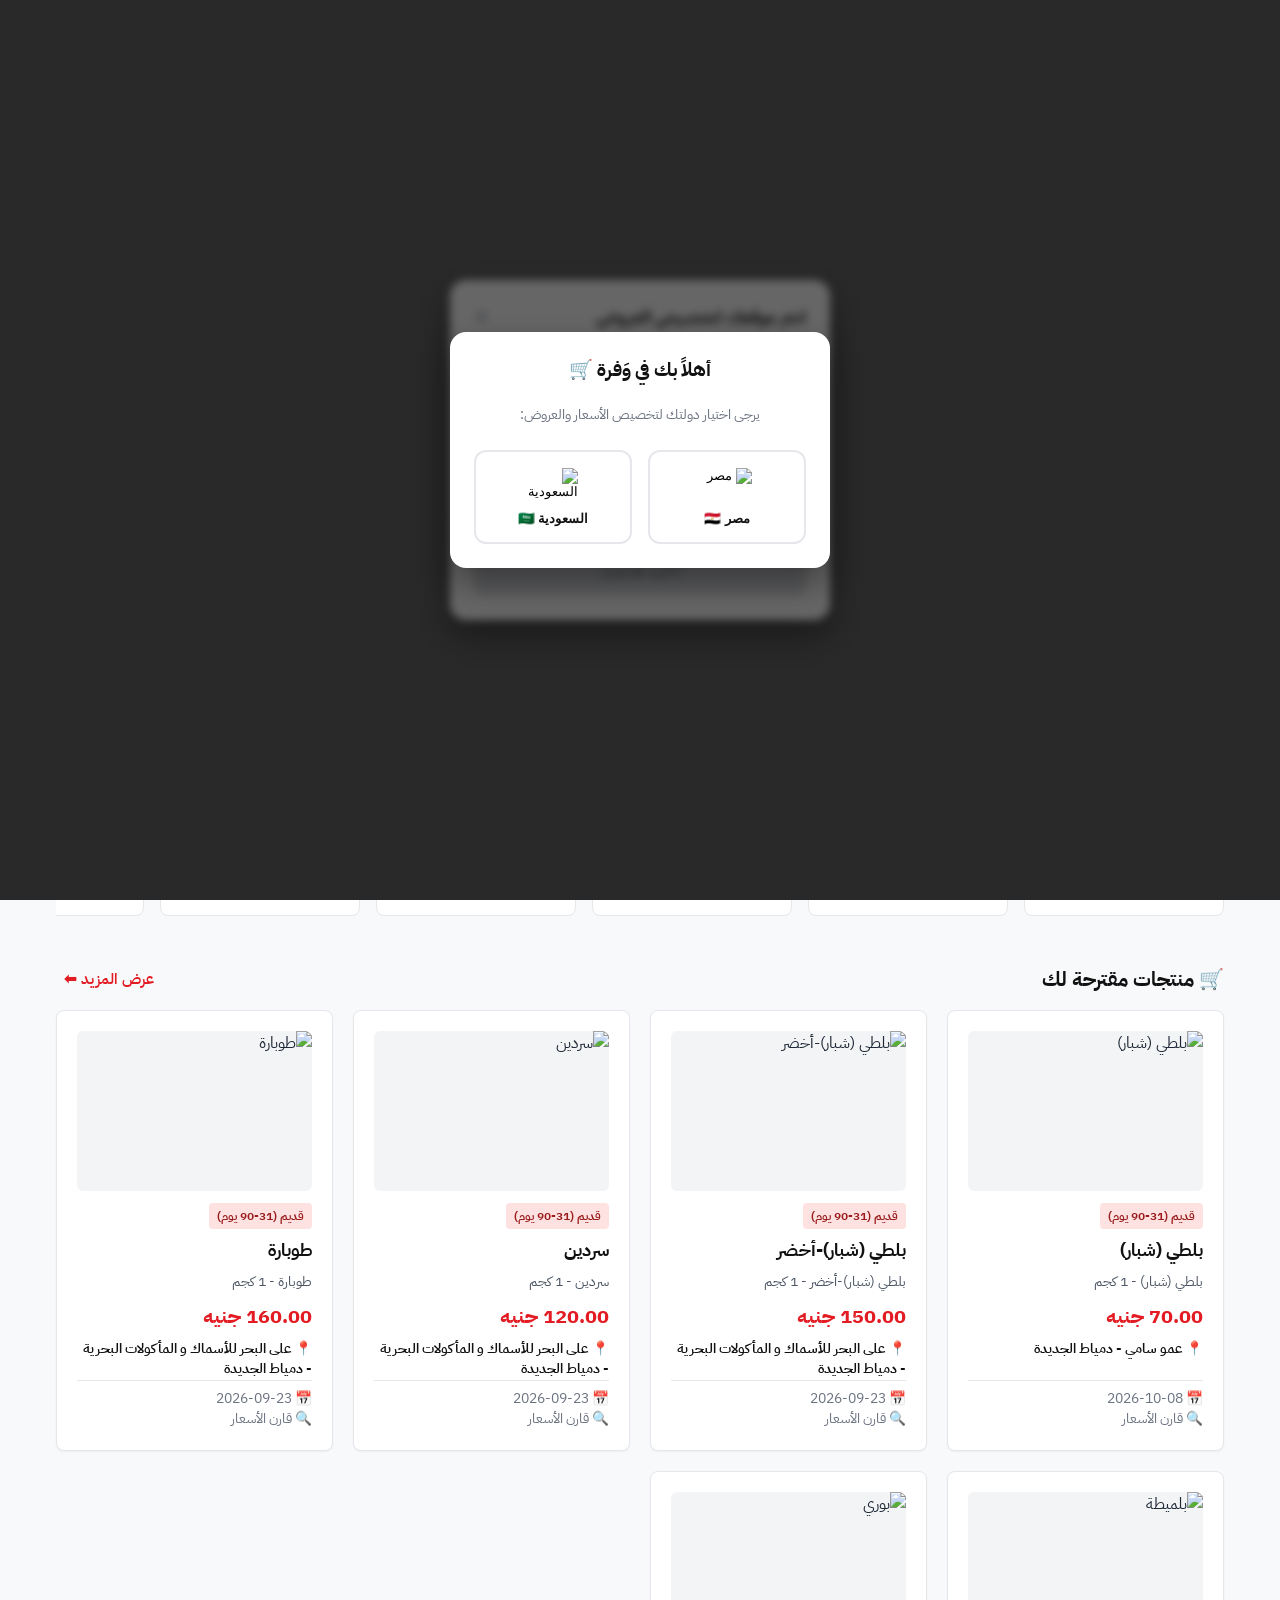
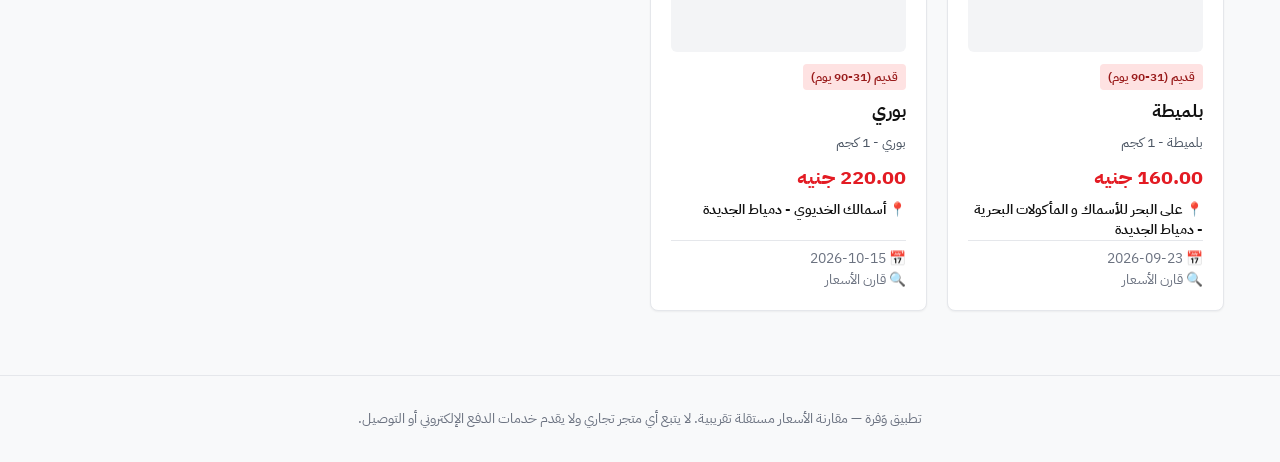
==== saudi.html @ 7a2e31ed "Add files via upload" ====
<!DOCTYPE html>
<html lang="ar" dir="rtl">
<head>
  <meta charset="UTF-8">
  <meta name="viewport" content="width=device-width, initial-scale=1.0">
  <title>وفرة (Wafra) — مقارنة أسعار السلع في مصر</title>
  <!-- أيقونة الموقع (Favicon) -->
  <link rel="icon" type="image/svg+xml" href="assets/images/logo.svg">
  <link rel="preconnect" href="https://fonts.googleapis.com">
  <link rel="preconnect" href="https://fonts.gstatic.com" crossorigin>
  <link href="https://fonts.googleapis.com/css2?family=IBM+Plex+Sans+Arabic:wght@400;600;700&display=swap" rel="stylesheet">
  <link rel="stylesheet" href="assets/css/style.css">
  <meta name="description" content="تطبيق مستقل لمقارنة أسعار المنتجات الاستهلاكية بين المتاجر والفروع في مصر.">
</head>
<body>

  <!-- شاشة التحميل الأولية (Splash / Loader) -->
  <div id="app-loader">
    <div class="loader-content">
      <img src="assets/images/logo.svg" alt="Wafra Logo" class="pulsing-logo">
      <div class="spinner"></div>
      <p class="loader-text">وفر مع وَفرة ... جاري تحميل أفضل العروض بمدينتك</p>
      <p class="loader-text"><b>الأسعار إسترشادية ... قد تختلف قليلا بسبب تحديثات السوق اللحظية</b></p>
    </div>
  </div>

  <!-- خلفية علوية بلون البراند تغطي منطقة شريط الحالة في أندرويد -->
  <div class="status-bar-bg"></div>
  
  <div class="navbarheader">
    <header>
      <!-- 1. أقصى اليمين: اللوجو -->
      <div class="logo-container">
        <img src="assets/images/logo.svg" alt="شعار وفرة Wafra" class="site-logo">
      </div>
      
      <!-- 2. الطرف الأيسر: زر الموقع وعلى يساره علم الدولة -->
      <div class="left-header-actions">
        <!-- زر الموقع -->
        <div class="header-location-trigger" id="open-location-modal" title="تغيير موقعك">
          <span class="pin-icon">📍</span>
          <span id="current-location-label">اختر موقعك</span>
          <span class="arrow-icon">▼</span>
        </div>

        <!-- قائمة اختيار الدولة على أقصى اليسار -->
        <div class="country-dropdown">
          <button class="country-btn" id="country-dropdown-btn" title="اختيار الدولة">
            <span class="flag-circle">
              <img src="https://flagcdn.com/w40/sa.png" alt="السعودية" class="flag-img">
              <!-- <span class="flag-arrow">▼</span> -->
            </span>
          </button>
          <div class="country-menu" id="country-dropdown-menu">
            <a href="#" onclick="switchCountry('eg', 'index.html')" class="country-item" title="مصر">
              <img src="https://flagcdn.com/w40/eg.png" alt="مصر" class="menu-flag-img">
            </a>
            <a href="#" onclick="switchCountry('sa', 'saudi.html')" class="country-item active" title="السعودية">
              <img src="https://flagcdn.com/w40/sa.png" alt="السعودية" class="menu-flag-img">
            </a>
          </div>
        </div>
      </div>
    </header>

    <!-- Navigation Bar -->
    <nav class="main-navbar">
      <button id="nav-home-btn" class="nav-tab active">🏠 الرئيسية</button>
      <button id="nav-stores-btn" class="nav-tab">🏬 جميع المتاجر</button>
      
      <!-- Categories Dropdown Menu -->
      <div class="nav-dropdown" id="nav-category-dropdown">
        <button id="nav-category-btn" class="nav-tab nav-dropdown-toggle">
          📁 الفئات <span class="arrow-down">▼</span>
        </button>
        <div id="category-dropdown-menu" class="dropdown-menu">
          <!-- Filled dynamically -->
        </div>
      </div>

      <button id="nav-offers-btn" class="nav-tab">🏷️ العروض والتخفيضات</button>
    </nav>
    <div id="search-section-wrapper" class="search-section" style="position: relative;">
      <input type="text" id="search-input" class="search-input" placeholder="ابحث عن اسم المنتج، العلامة التجارية، أو الفئة...">
      <button id="search-btn" class="btn-primary">بحث</button>
      <!-- قائمة اقتراحات البحث المنسدلة -->
      <div id="search-suggestions" class="search-suggestions-dropdown"></div>
    </div>
  </div>

  <main>
    <!-- Store Header Bar / Back View Header -->
    <div id="store-header-bar" class="store-header-bar" style="display: none;">
      <button id="back-to-home-btn" class="btn-secondary">⬅️ العودة للرئيسية</button>
      <h2 id="selected-store-title" style="margin: 0; font-size: 1.25rem; color: #111111;"></h2>
    </div>

    <!-- Product Comparison Header Bar -->
    <div id="product-comparison-header" class="store-header-bar" style="display: none;">
      <button id="back-from-comparison-btn" class="btn-secondary">⬅️ العودة</button>
      <h2 id="comparison-product-title" style="margin: 0; font-size: 1.25rem; color: #111111;">مقارنة أسعار المنتج</h2>
    </div>

    

    <!-- Dynamic Main Content Container -->
    <div id="dynamic-content-area">
      <!-- يتم حقن المحتوى هنا بناءً على التبويب النشط -->
    </div>
  </main>

  <footer>
    <p>تطبيق وَفرة — مقارنة الأسعار مستقلة تقريبية. لا يتبع أي متجر تجاري ولا يقدم خدمات الدفع الإلكتروني أو التوصيل.</p>
  </footer>

  <!-- نافذة اختيار العنوان (Popup Modal) -->
  <div id="location-modal" class="location-modal-overlay">
    <div class="location-modal-content">
      <div class="modal-header">
        <h3>اختر موقعك لتخصيص العروض</h3>
        <button id="close-location-modal" class="close-btn">&times;</button>
      </div>
      
      <div class="modal-body">
        <div class="form-group">
          <label for="modal-gov-select">المحافظة</label>
          <select id="modal-gov-select" class="modal-select">
            <option value="" disabled selected>اختر المحافظة...</option>
          </select>
        </div>

        <div class="form-group">
          <label for="modal-city-select">المدينة / المنطقة</label>
          <select id="modal-city-select" class="modal-select" disabled>
            <option value="" disabled selected>اختر المحافظة أولاً</option>
          </select>
        </div>
      </div>

      <div class="modal-footer">
        <button id="confirm-location-btn" class="confirm-btn" disabled>تأكيد الاختيار</button>
      </div>
    </div>
  </div>

  
  <!-- نافذة اختيار الدولة عند أول زيارة (Welcome Country Modal) -->
  <div id="welcome-country-modal" class="location-modal-overlay">
    <div class="location-modal-content" style="text-align: center;">
      <div class="modal-header" style="justify-content: center; border: none; padding-bottom: 0;">
        <h3 style="font-size: 1.2rem;">أهلاً بك في وَفرة 🛒</h3>
      </div>
      <p style="color: #6B7280; font-size: 0.9rem; margin-bottom: 1.5rem;">يرجى اختيار دولتك لتخصيص الأسعار والعروض:</p>
      
      <div style="display: flex; gap: 1rem; justify-content: center;">
        <!-- زر مصر -->
        <button onclick="selectCountry('eg')" style="flex: 1; padding: 1rem; border: 2px solid #E5E7EB; border-radius: 12px; background: #fff; cursor: pointer; transition: 0.2s;" onmouseover="this.style.borderColor='#E31B23'" onmouseout="this.style.borderColor='#E5E7EB'">
          <img src="https://flagcdn.com/w80/eg.png" alt="مصر" style="width: 50px; height: 35px; object-fit: cover; border-radius: 4px; margin-bottom: 0.5rem; display: block; margin-inline: auto;">
          <span style="font-weight: 700; color: #111;">مصر 🇪🇬</span>
        </button>

        <!-- زر السعودية -->
        <button onclick="selectCountry('sa')" style="flex: 1; padding: 1rem; border: 2px solid #E5E7EB; border-radius: 12px; background: #fff; cursor: pointer; transition: 0.2s;" onmouseover="this.style.borderColor='#E31B23'" onmouseout="this.style.borderColor='#E5E7EB'">
          <img src="https://flagcdn.com/w80/sa.png" alt="السعودية" style="width: 50px; height: 35px; object-fit: cover; border-radius: 4px; margin-bottom: 0.5rem; display: block; margin-inline: auto;">
          <span style="font-weight: 700; color: #111;">السعودية 🇸🇦</span>
        </button>
      </div>
    </div>
  </div>

  <script src="./assets/js/data-loader.js"></script>
  <script src="./assets/js/search.js"></script>
  <script src="./assets/js/comparison.js"></script>
  <script src="./assets/js/app.js"></script>
</body>
</html>
---- assets/css/style.css ----
:root {
  --wafra-red: #E31B23;
  --wafra-black: #111111;
  --wafra-white: #FFFFFF;
  --wafra-gray-bg: #F8F9FA;
  --wafra-border: #E5E7EB;
  --wafra-text: #1F2937;
  --wafra-muted: #6B7280;
  --wafra-success: #10B981;
  --wafra-warning: #F59E0B;
  --wafra-danger: #EF4444;
}

* {
  box-sizing: border-box;
  margin: 0;
  padding: 0;
}

body {
  padding-top: 28px;
  margin: 0;
  font-family: 'IBM Plex Sans Arabic', Tahoma, Arial, sans-serif;
  direction: rtl;
  text-align: right;
  background-color: var(--wafra-gray-bg);
  color: var(--wafra-text);
  line-height: 1.5;
}

.navbarheader{
  position: sticky;
  top: 28px;
  z-index: 100;
}

header {
  background-color: var(--wafra-white);
  color: var(--wafra-white);
  padding: 1rem 2rem;
  display: flex;
  justify-content: space-between;
  align-items: center;
  border-bottom: 4px solid var(--wafra-red);
  
}

.logo-container {
  display: flex;
  align-items: center;
}

.site-logo {
  height: 35px;
  width: auto;
  display: block;
}

/* زر الموقع المضغوط في الهيدر */
.header-location-trigger {
  display: flex;
  align-items: center;
  gap: 6px;
  background: var(--wafra-red);
  padding: 6px 14px;
  border-radius: 20px;
  color: white;
  cursor: pointer;
  font-size: 0.85rem;
  font-weight: 500;
  transition: background 0.2s, transform 0.1s;
}

.header-location-trigger:active {
  transform: scale(0.96);
}

.pin-icon {
  font-size: 1rem;
}

.arrow-icon {
  font-size: 0.65rem;
  opacity: 0.8;
}

/* نافذة اختيار العنوان (Popup Modal) */
.location-modal-overlay {
  position: fixed !important;
  top: 0 !important;
  left: 0 !important;
  right: 0 !important;
  bottom: 0 !important;
  width: 100vw !important;
  height: 100vh !important;
  background: rgba(0, 0, 0, 0.6) !important;
  display: none; 
  justify-content: center !important;
  align-items: center !important;
  z-index: 999999 !important;
  backdrop-filter: blur(4px);
  padding: 1rem;
}

.location-modal-overlay.show {
  display: flex !important;
}

.location-modal-content {
  background: #ffffff !important;
  width: 100% !important;
  max-width: 380px !important;
  border-radius: 16px !important;
  padding: 1.5rem !important;
  box-shadow: 0 15px 35px rgba(0, 0, 0, 0.4) !important;
  box-sizing: border-box !important;
  animation: modalScaleIn 0.3s cubic-bezier(0.16, 1, 0.3, 1);
}

@keyframes modalScaleIn {
  from { transform: scale(0.85); opacity: 0; }
  to { transform: scale(1); opacity: 1; }
}

.modal-header {
  display: flex;
  justify-content: space-between;
  align-items: center;
  margin-bottom: 1.2rem;
  border-bottom: 1px solid #F3F4F6;
  padding-bottom: 0.8rem;
}

.modal-header h3 {
  font-size: 1.05rem;
  color: var(--wafra-black);
  margin: 0;
  font-weight: 700;
}

.close-btn {
  background: none;
  border: none;
  font-size: 1.6rem;
  cursor: pointer;
  color: #9CA3AF;
  line-height: 1;
}

.form-group {
  margin-bottom: 1rem;
}

.form-group label {
  display: block;
  font-size: 0.85rem;
  color: #4B5563;
  margin-bottom: 6px;
  font-weight: 600;
}

.modal-select {
  width: 100%;
  padding: 10px 12px;
  border: 1.5px solid var(--wafra-border);
  border-radius: 10px;
  font-size: 0.95rem;
  background: #F9FAFB;
  color: var(--wafra-text);
  outline: none;
  transition: border-color 0.2s;
  font-family: inherit;
}

.modal-select:focus {
  border-color: var(--wafra-red);
  background: #fff;
}

.modal-footer {
  margin-top: 1.5rem;
}

.confirm-btn {
  width: 100%;
  background-color: var(--wafra-red);
  color: white;
  border: none;
  padding: 12px;
  border-radius: 10px;
  font-weight: 700;
  font-size: 1rem;
  cursor: pointer;
  transition: background-color 0.2s;
  font-family: inherit;
}

.confirm-btn:disabled {
  background-color: #E5E7EB;
  color: #9CA3AF;
  cursor: not-allowed;
}

.confirm-btn:not(:disabled):hover {
  background-color: #C5161D;
}

main {
  max-width: 1200px;
  margin: 2rem auto;
  padding: 0 1rem;
}

.search-section {
  background: var(--wafra-white);
  padding: 1.5rem;
  border-radius: 8px;
  box-shadow: 0 1px 3px rgba(0,0,0,0.1);
  margin-bottom: 2rem;
  display: flex;
  gap: 1rem;
  position: relative;
}

.search-input {
  flex: 1;
  padding: 0.75rem 1rem;
  border: 1px solid var(--wafra-border);
  border-radius: 6px;
  font-size: 1rem;
  font-family: inherit;
}

.btn-primary {
  background-color: var(--wafra-red);
  color: var(--wafra-white);
  border: none;
  padding: 0.75rem 1.5rem;
  border-radius: 6px;
  font-weight: 600;
  cursor: pointer;
  font-family: inherit;
}

.btn-primary:hover {
  background-color: #c5121a;
}

.card-grid {
  display: grid;
  grid-template-columns: repeat(auto-fill, minmax(280px, 1fr));
  gap: 1.5rem;
}

.card {
  background: var(--wafra-white);
  border: 1px solid var(--wafra-border);
  border-radius: 8px;
  padding: 1.25rem;
  box-shadow: 0 1px 2px rgba(0,0,0,0.05);
  display: flex;
  flex-direction: column;
  justify-content: space-between;
  overflow: hidden;
  position: relative;
}

.card-image-container {
  width: 100%;
  height: 160px;
  min-height: 160px;
  max-height: 160px;
  overflow: hidden;
  border-radius: 6px;
  margin-bottom: 0.75rem;
  background-color: #F3F4F6;
  display: flex;
  align-items: center;
  justify-content: center;
  flex-shrink: 0;
  position: relative;
}

.card-image-container img {
  width: 100%;
  height: 100%;
  object-fit: cover;
  display: block;
  transition: transform 0.3s ease;
}

.card-image-container img:hover {
  transform: scale(1.03);
}

.image-placeholder {
  color: #9CA3AF;
  font-size: 0.85rem;
}

.card h3 {
  font-size: 1.1rem;
  margin-bottom: 0.5rem;
  color: var(--wafra-black);
}

.badge {
  display: inline-block;
  padding: 0.25rem 0.5rem;
  border-radius: 4px;
  font-size: 0.75rem;
  font-weight: 600;
  margin-bottom: 0.5rem;
}

.badge-fresh { background-color: #D1FAE5; color: #065F46; }
.badge-aging { background-color: #FEF3C7; color: #92400E; }
.badge-stale { background-color: #FEE2E2; color: #991B1B; }
.badge-unusable { background-color: #E5E7EB; color: #374151; }

.price-tag {
  font-size: 1.25rem;
  font-weight: 700;
  color: var(--wafra-red);
  margin: 0.5rem 0;
}

.meta-info {
  font-size: 0.85rem;
  color: var(--wafra-muted);
  margin-top: auto;
  border-top: 1px solid var(--wafra-border);
  padding-top: 0.5rem;
}

footer {
  text-align: center;
  padding: 2rem;
  color: var(--wafra-muted);
  font-size: 0.9rem;
  border-top: 1px solid var(--wafra-border);
  margin-top: 4rem;
}

.main-navbar {
  background-color: #1A1A1A;
  display: flex;
  gap: 0.5rem;
  padding: 0 2rem;
  border-bottom: 1px solid var(--wafra-border);
}

.nav-tab {
  background: transparent;
  color: #D1D5DB;
  border: none;
  padding: 0.85rem 1.25rem;
  font-size: 0.95rem;
  font-weight: 600;
  cursor: pointer;
  font-family: inherit;
  border-bottom: 3px solid transparent;
  transition: all 0.2s ease;
}

.nav-tab:hover {
  color: var(--wafra-white);
}

.nav-tab.active {
  color: var(--wafra-white);
  border-bottom-color: var(--wafra-red);
}

.store-header-bar {
  display: flex;
  align-items: center;
  gap: 1rem;
  margin-bottom: 1.5rem;
  background: var(--wafra-white);
  padding: 1rem;
  border-radius: 8px;
  box-shadow: 0 1px 3px rgba(0,0,0,0.05);
}

.btn-secondary {
  background-color: #E5E7EB;
  color: #1F2937;
  border: none;
  padding: 0.5rem 1rem;
  border-radius: 6px;
  font-weight: 600;
  cursor: pointer;
  font-family: inherit;
}

.btn-secondary:hover {
  background-color: #D1D5DB;
}

.store-card {
  background: var(--wafra-white);
  border: 1px solid var(--wafra-border);
  border-radius: 8px;
  padding: 1.5rem;
  text-align: center;
  cursor: pointer;
  transition: transform 0.2s, box-shadow 0.2s;
}

.store-card:hover {
  transform: translateY(-3px);
  box-shadow: 0 4px 12px rgba(0,0,0,0.08);
  border-color: var(--wafra-red);
}

.store-card h3 {
  font-size: 1.2rem;
  color: var(--wafra-black);
  margin-bottom: 0.5rem;
}

.store-card p {
  font-size: 0.85rem;
  color: var(--wafra-muted);
}

.offer-badge {
  background-color: var(--wafra-red);
  color: var(--wafra-white);
  padding: 0.2rem 0.5rem;
  border-radius: 4px;
  font-size: 0.8rem;
  font-weight: bold;
}

.nav-dropdown {
  position: relative;
  display: inline-block;
}

.nav-dropdown-toggle {
  display: flex;
  align-items: center;
  gap: 0.4rem;
}

.arrow-down {
  font-size: 0.75rem;
  transition: transform 0.2s ease;
}

.dropdown-menu {
  display: none;
  position: absolute;
  top: 100%;
  right: 0;
  background-color: var(--wafra-white);
  min-width: 200px;
  box-shadow: 0 4px 12px rgba(0,0,0,0.15);
  border-radius: 6px;
  border: 1px solid var(--wafra-border);
  z-index: 1000;
  overflow: hidden;
}

.dropdown-menu.show {
  display: block;
}

.dropdown-item {
  padding: 0.75rem 1rem;
  color: var(--wafra-text);
  text-decoration: none;
  display: block;
  font-size: 0.9rem;
  cursor: pointer;
  border-bottom: 1px solid #F3F4F6;
  transition: background 0.15s ease;
}

.dropdown-item:last-child {
  border-bottom: none;
}

.dropdown-item:hover {
  background-color: #F9FAFB;
  color: var(--wafra-red);
}

.store-image-container {
  width: 100%;
  aspect-ratio: 3 / 4;
  overflow: hidden;
  border-radius: 6px;
  margin-bottom: 0.75rem;
  background-color: #F3F4F6;
  display: flex;
  align-items: center;
  justify-content: center;
}

.store-image-container img {
  width: 100%;
  height: 100%;
  object-fit: cover;
  display: block;
  transition: transform 0.3s ease;
}

.store-image-container img:hover {
  transform: scale(1.03);
}

@media (max-width: 768px) {
  header {
    padding: 0.75rem 1rem;
  }

  .main-navbar {
    padding: 0 0.5rem;
    overflow-x: auto;
    white-space: nowrap;
    -webkit-overflow-scrolling: touch;
    justify-content: flex-start;
    gap: 0.25rem;
  }

  .main-navbar::-webkit-scrollbar {
    display: none;
  }

  .nav-tab {
    padding: 0.65rem 0.85rem;
    font-size: 0.85rem;
    flex-shrink: 0;
  }

  main {
    margin: 1rem 0.5rem;
    padding: 0;
  }

  .search-section {
    flex-direction: row; /* إبقاء العناصر في نفس السطر أفقياً */
    padding: 0.75rem;
    gap: 0.5rem;
    align-items: center;
  }

  .search-input {
    flex: 1; /* خانة البحث تأخذ المساحة المتاحة بالكامل */
    width: auto;
    padding: 0.6rem 0.75rem;
    font-size: 0.9rem;
  }

  .search-section .btn-primary {
    width: auto;
    flex-shrink: 0; /* منع انكماش الزر */
    padding: 0.6rem 1rem;
    font-size: 0.9rem;
    white-space: nowrap; /* منع التفاف كلمة "بحث" لسطر جديد */
  }

  .card-grid {
    grid-template-columns: 1fr;
    gap: 1rem;
    padding: 0 0.25rem;
  }

  .card, .store-card {
    padding: 1rem;
  }

  .store-header-bar {
    flex-direction: column;
    align-items: stretch;
    gap: 0.5rem;
    padding: 0.75rem;
  }

  .store-header-bar h2 {
    font-size: 1.1rem;
    text-align: center;
  }
}

.comparison-container {
  display: flex;
  flex-direction: column;
  gap: 1rem;
  width: 100%;
}

.price-comparison-row {
  background: var(--wafra-white);
  border: 1px solid var(--wafra-border);
  border-radius: 8px;
  padding: 1.25rem;
  display: flex;
  justify-content: space-between;
  align-items: center;
  box-shadow: 0 1px 2px rgba(0,0,0,0.05);
  transition: border-color 0.2s;
}

.price-comparison-row:hover {
  border-color: var(--wafra-red);
}

.store-info-side h4 {
  font-size: 1.1rem;
  color: var(--wafra-black);
  margin-bottom: 0.25rem;
}

.store-info-side p {
  font-size: 0.85rem;
  color: var(--wafra-muted);
}

.price-info-side {
  text-align: left;
}

.price-info-side .price-tag {
  font-size: 1.35rem;
  font-weight: 700;
  color: var(--wafra-red);
  margin-bottom: 0.25rem;
}

.stores-slider-wrapper {
  position: relative;
  margin-bottom: 2.5rem;
}

.section-header-row {
  display: flex;
  justify-content: space-between;
  align-items: center;
  margin-bottom: 1rem;
}

.section-title {
  font-size: 1.25rem;
  color: var(--wafra-black);
  font-weight: 700;
}

.btn-text-link {
  background: none;
  border: none;
  color: var(--wafra-red);
  font-weight: 600;
  cursor: pointer;
  font-family: inherit;
  font-size: 0.95rem;
  padding: 0.25rem 0.5rem;
}

.btn-text-link:hover {
  text-decoration: underline;
}

.stores-slider {
  display: flex;
  gap: 1rem;
  overflow-x: auto;
  scroll-behavior: smooth;
  padding-bottom: 0.5rem;
  -webkit-overflow-scrolling: touch;
}

.stores-slider::-webkit-scrollbar {
  height: 6px;
}

.stores-slider::-webkit-scrollbar-thumb {
  background-color: #D1D5DB;
  border-radius: 3px;
}

.store-slider-card {
  min-width: 200px;
  max-width: 200px;
  flex: 0 0 auto;
  background: var(--wafra-white);
  border: 1px solid var(--wafra-border);
  border-radius: 8px;
  padding: 1rem;
  text-align: center;
  cursor: pointer;
  transition: transform 0.2s, box-shadow 0.2s;
  display: flex;
  flex-direction: column;
  justify-content: space-between;
}

.store-slider-card:hover {
  transform: translateY(-3px);
  box-shadow: 0 4px 12px rgba(0,0,0,0.08);
  border-color: var(--wafra-red);
}

.store-slider-card h3 {
  font-size: 1rem;
  color: var(--wafra-black);
  margin: 0.5rem 0;
}

.store-slider-card p {
  font-size: 0.8rem;
  color: var(--wafra-muted);
}

.search-suggestions-dropdown {
  display: none;
  position: absolute;
  top: 100%;
  right: 0;
  left: 0;
  background: var(--wafra-white);
  border: 1px solid var(--wafra-border);
  border-radius: 0 0 6px 6px;
  box-shadow: 0 4px 12px rgba(0,0,0,0.12);
  z-index: 1000;
  max-height: 250px;
  overflow-y: auto;
}

.search-suggestions-dropdown.show {
  display: block;
}

.search-suggestion-item {
  padding: 0.75rem 1rem;
  font-size: 0.9rem;
  cursor: pointer;
  border-bottom: 1px solid #F3F4F6;
  display: flex;
  justify-content: space-between;
  align-items: center;
}

.search-suggestion-item:last-child {
  border-bottom: none;
}

.search-suggestion-item:hover {
  background-color: #F9FAFB;
  color: var(--wafra-red);
}

.offers-slider-wrapper {
  margin-bottom: 2rem;
}

.offers-slider {
  display: flex;
  gap: 1rem;
  overflow-x: auto;
  scroll-behavior: smooth;
  padding-bottom: 0.5rem;
  -webkit-overflow-scrolling: touch;
}

.offers-slider::-webkit-scrollbar {
  height: 6px;
}

.offers-slider::-webkit-scrollbar-thumb {
  background-color: #D1D5DB;
  border-radius: 3px;
}

.offer-slider-card {
  min-width: 240px;
  max-width: 240px;
  flex: 0 0 auto;
  background: var(--wafra-white);
  border: 1px solid var(--wafra-red);
  border-radius: 8px;
  padding: 1rem;
  cursor: pointer;
  display: flex;
  flex-direction: column;
  justify-content: space-between;
  box-shadow: 0 2px 6px rgba(227, 27, 35, 0.08);
  transition: transform 0.2s;
}

.offer-slider-card:hover {
  transform: translateY(-2px);
}

.sponsored-slider-wrapper {
  margin-bottom: 2rem;
}

.sponsored-slider-card {
  min-width: 240px;
  max-width: 240px;
  flex: 0 0 auto;
  background: var(--wafra-white);
  border: 1px solid #F59E0B;
  border-radius: 8px;
  padding: 1rem;
  cursor: pointer;
  display: flex;
  flex-direction: column;
  justify-content: space-between;
  box-shadow: 0 2px 6px rgba(245, 158, 11, 0.08);
  transition: transform 0.2s;
}

.sponsored-slider-card:hover {
  transform: translateY(-2px);
}

.sponsored-badge {
  background-color: #F59E0B;
  color: white;
  font-size: 0.7rem;
  padding: 0.15rem 0.5rem;
  border-radius: 4px;
  font-weight: 600;
  display: inline-block;
}

.hero-ads-wrapper {
  position: relative;
  width: 100%;
  border-radius: 12px;
  overflow: hidden;
  box-shadow: 0 4px 12px rgba(0, 0, 0, 0.08);
  background: #fff;
  margin-bottom: 1.5rem;
  border: 1px solid #E5E7EB;
}

.hero-ad-card {
  display: none;
  width: 100%;
  animation: fadeIn 0.6s ease-in-out;
}

.hero-ad-card.active {
  display: block;
}

@keyframes fadeIn {
  from { opacity: 0.3; }
  to { opacity: 1; }
}

.hero-ad-image {
  width: 100%;
  height: 150px;
  object-fit: cover;
  display: block;
}

.hero-ad-content {
  padding: 1rem;
  display: flex;
  justify-content: space-between;
  align-items: center;
  background: #fff;
}

.hero-ad-title {
  font-size: 0.95rem;
  font-weight: 600;
  color: #111;
  margin: 0;
}

.hero-ad-cta {
  background-color: var(--wafra-red);
  color: white;
  padding: 0.5rem 1rem;
  border-radius: 6px;
  text-decoration: none;
  font-size: 0.85rem;
  font-weight: 600;
  border: none;
  cursor: pointer;
  transition: background-color 0.2s;
  white-space: nowrap;
}

.hero-ad-cta:hover {
  background-color: #C5161D;
}

.hero-slider-btn {
  position: absolute;
  top: 35%;
  transform: translateY(-50%);
  background-color: rgba(0, 0, 0, 0.5);
  color: white;
  border: none;
  width: 36px;
  height: 36px;
  border-radius: 50%;
  cursor: pointer;
  display: flex;
  align-items: center;
  justify-content: center;
  font-size: 1.1rem;
  z-index: 10;
  transition: background-color 0.2s, transform 0.2s;
}

.hero-slider-btn:hover {
  background-color: rgba(0, 0, 0, 0.8);
  transform: translateY(-50%) scale(1.05);
}

.hero-prev-btn {
  right: 12px;
}

.hero-next-btn {
  left: 12px;
}

@media (max-width: 768px) {
  .dropdown-menu.show {
    position: fixed !important;
    top: 110px !important;
    right: 1rem !important;
    left: 1rem !important;
    width: auto !important;
    display: block !important;
    z-index: 10000 !important;
  }
}

/* سطر الفئة الأفقي للمتاجر */
.category-row-container {
  display: flex;
  gap: 1rem;
  overflow-x: auto;
  padding-bottom: 0.75rem;
  scroll-behavior: smooth;
  -webkit-overflow-scrolling: touch;
}

.category-row-container::-webkit-scrollbar {
  height: 6px;
}

.category-row-container::-webkit-scrollbar-thumb {
  background: #CBD5E1;
  border-radius: 3px;
}

/* بطاقة المتجر داخل السطر الأفقي */
.category-row-card {
  flex: 0 0 200px; /* عرض ثابت للبطاقة لترتيبها في سطر واحد */
  background: #fff;
  border: 1px solid #E5E7EB;
  border-radius: 12px;
  padding: 0.75rem;
  display: flex;
  flex-direction: column;
  cursor: pointer;
  transition: transform 0.2s, box-shadow 0.2s;
}

.category-row-card:hover {
  transform: translateY(-3px);
  box-shadow: 0 4px 12px rgba(0,0,0,0.08);
}

@media (min-width: 768px) {
  .category-row-card {
    flex: 0 0 220px;
  }
}


/* ==========================================
   🌟 الأكواد الجديدة الخاصة بصفحة "عرض المزيد" للمتاجر
   ========================================== */

/* شبكة عرض المتاجر: عمودين للموبايل، 3 أعمدة للكمبيوتر */
.category-stores-grid {
  display: grid;
  grid-template-columns: repeat(2, 1fr);
  gap: 0.75rem;
}

@media (min-width: 768px) {
  .category-stores-grid {
    grid-template-columns: repeat(3, 1fr);
    gap: 1.25rem;
  }
}

/* بطاقة المتجر المصغرة والمضغوطة لصفحة العرض الكامل */
.compact-store-card {
  background: #fff;
  border: 1px solid #E5E7EB;
  border-radius: 10px;
  padding: 0.6rem;
  display: flex;
  flex-direction: column;
  cursor: pointer;
  transition: transform 0.2s, box-shadow 0.2s;
}

.compact-store-card:hover {
  transform: translateY(-2px);
  box-shadow: 0 4px 10px rgba(0,0,0,0.06);
}

.compact-store-card .store-image-container {
  aspect-ratio: 4/3;
  border-radius: 6px;
  overflow: hidden;
  margin-bottom: 0.4rem;
  background: #F3F4F6;
  display: flex;
  align-items: center;
  justify-content: center;
}

.compact-store-card .store-image-container img {
  width: 100%;
  height: 100%;
  object-fit: cover;
}

.compact-store-card h4 {
  font-size: 0.9rem;
  font-weight: 700;
  margin: 0 0 0.15rem 0;
  color: #111;
  white-space: nowrap;
  overflow: hidden;
  text-overflow: ellipsis;
}

.compact-store-card p {
  font-size: 0.75rem;
  color: #6B7280;
  margin: 0 0 0.5rem 0;
}

.compact-store-card .btn-primary {
  font-size: 0.75rem;
  padding: 0.35rem;
  margin-top: auto;
  text-align: center;
  border: none;
  background-color: #E31B23;
  color: white;
  border-radius: 6px;
  cursor: pointer;
}

/* 1. خلفية علوية بلون الهيدر أو البراند تغطي منطقة شريط الحالة للنظام */
/* خلفية علوية بلون البراند بارتفاع ثابت وآمن لأندرويد */
.status-bar-bg {
  position: fixed;
  top: 0;
  left: 0;
  right: 0;
  height: 28px; /* ارتفاع ثابت يضمن ظهور الشريط ودعم أجهزة أندرويد بدقة */
  background-color: #111111; /* ضع هنا نفس لون خلفية الهيدر لديك */
  z-index: 1001;
}

/* الهيدر ينزل تحت الـ 28px تماماً */
header.app-header {
  position: sticky;
  top: 28px; /* نفس قيمة ارتفاع الشريط العلوي بالأعلى */
  z-index: 1000;
  /* ... باقي خصائص الهيدر لديك ... */
}

/* شاشة التحميل الكاملة */
#app-loader {
  position: fixed;
  top: 0;
  left: 0;
  width: 100%;
  height: 100%;
  background-color: #FFFFFF; /* نفس لون خلفية التطبيق */
  display: flex;
  justify-content: center;
  align-items: center;
  z-index: 99999; /* ليكون فوق كل عناصر الصفحة */
  transition: opacity 0.4s ease, visibility 0.4s ease;
}

/* كلاس يتم إضافته عند الاكتمال لإخفاء الشاشة بسلاسة */
#app-loader.fade-out {
  opacity: 0;
  visibility: hidden;
}

/* حاوية محتوى التحميل */
.loader-content {
  display: flex;
  flex-direction: column;
  align-items: center;
  gap: 1.2rem;
}

/* اللوجو النابض (تدرج الشفافية يزيد ويقل) */
.pulsing-logo {
  width: 100px;
  height: auto;
  animation: pulseOpacity 1.4s infinite ease-in-out;
}

@keyframes pulseOpacity {
  0% { opacity: 0.3; }
  50% { opacity: 1; }
  100% { opacity: 0.3; }
}

/* دائرة التحميل المتحركة (Spinner) تحت اللوجو */
.spinner {
  width: 32px;
  height: 32px;
  border: 3px solid #F3F4F6;
  border-top: 3px solid #E31B23; /* لون البراند الأساسي */
  border-radius: 50%;
  animation: spin 0.8s linear infinite;
}

@keyframes spin {
  0% { transform: rotate(0deg); }
  100% { transform: rotate(360deg); }
}

.loader-text {
  font-size: 0.85rem;
  color: #6B7280;
  font-weight: 500;
  margin: 0;
  font-family: inherit;
}

/* شبكة المنتجات المضغوطة (متجرين في السطر للموبايل) */
.products-grid {
  display: grid;
  grid-template-columns: repeat(2, 1fr);
  gap: 0.75rem;
}

@media (min-width: 768px) {
  .products-grid {
    grid-template-columns: repeat(3, 1fr);
    gap: 1.25rem;
  }
}

@media (min-width: 1024px) {
  .products-grid {
    grid-template-columns: repeat(4, 1fr);
    gap: 1.25rem;
  }
}

/* بطاقة المنتج المضغوطة (تشبه compact-store-card) */
.compact-product-card {
  background: #fff;
  border: 1px solid #E5E7EB;
  border-radius: 10px;
  padding: 0.6rem;
  display: flex;
  flex-direction: column;
  cursor: pointer;
  transition: transform 0.2s, box-shadow 0.2s;
}

.compact-product-card:hover {
  transform: translateY(-2px);
  box-shadow: 0 4px 10px rgba(0,0,0,0.06);
}

.compact-product-card .card-image-container {
  aspect-ratio: 1/1;
  border-radius: 6px;
  overflow: hidden;
  margin-bottom: 0.4rem;
  background: #F3F4F6;
  display: flex;
  align-items: center;
  justify-content: center;
}

.compact-product-card .card-image-container img {
  width: 100%;
  height: 100%;
  object-fit: cover;
}

.compact-product-card h3 {
  font-size: 0.85rem;
  font-weight: 700;
  margin: 0 0 0.2rem 0;
  color: #111;
  display: -webkit-box;
  -webkit-line-clamp: 2;
  -webkit-box-orient: vertical;
  overflow: hidden;
  text-overflow: ellipsis;
  height: 2.4em;
}

.compact-product-card .price-tag {
  font-size: 0.95rem;
  font-weight: 800;
  color: #E31B23;
  margin: 0.3rem 0;
}


header {
  background-color: var(--wafra-white);
  padding: 0.75rem 1.25rem;
  display: flex;
  justify-content: space-between;
  align-items: center;
  border-bottom: 4px solid var(--wafra-red);
}

/* حاوية العناصر على اليسار */
.left-header-actions {
  display: flex;
  align-items: center;
  gap: 10px;
}

/* قائمة الدولة */
.country-dropdown {
  position: relative;
  display: flex;
  align-items: center;
}

.country-btn {
  background: none;
  border: none;
  cursor: pointer;
  padding: 0;
  display: flex;
  align-items: center;
  outline: none;
}

/* الدائرة الصغيرة الحاوية للعلم */
.flag-circle {
  position: relative;
  width: 32px;
  height: 32px;
  border-radius: 50%;
  background-color: #F3F4F6;
  border: 1.5px solid var(--wafra-border);
  display: flex;
  align-items: center;
  justify-content: center;
  overflow: hidden; /* يضمن إخفاء زوايا الصورة المستطيلة لتظهر كدائرة */
  box-shadow: 0 1px 3px rgba(0, 0, 0, 0.08);
  transition: transform 0.15s ease, border-color 0.15s ease;
}

.country-btn:hover .flag-circle {
  border-color: var(--wafra-red);
  transform: scale(1.05);
}

/* ضبط صورة العلم لملء الدائرة وتغطيتها بالكامل */
.flag-img {
  width: 100%;
  height: 100%;
  object-fit: cover;
  border-radius: 50%;
}

/* السهم الصغير أسفل يمين الدائرة */
.flag-arrow {
  position: absolute;
  bottom: -1px;
  right: -1px;
  font-size: 0.4rem;
  background-color: var(--wafra-black);
  color: #FFFFFF;
  width: 12px;
  height: 12px;
  border-radius: 50%;
  display: flex;
  align-items: center;
  justify-content: center;
  line-height: 1;
  border: 1px solid #FFFFFF;
  z-index: 2;
}

/* القائمة المنسدلة للأعلام */
.country-menu {
  display: none;
  position: absolute;
  top: 120%;
  left: 0; /* تفتح للأسفل باتجاه اليسار */
  background: #FFFFFF;
  border: 1px solid var(--wafra-border);
  border-radius: 10px;
  box-shadow: 0 4px 12px rgba(0, 0, 0, 0.15);
  padding: 6px;
  z-index: 1000;
  min-width: 44px;
  flex-direction: column;
  gap: 6px;
  align-items: center;
}

.country-menu.show {
  display: flex;
}

.country-item {
  display: flex;
  align-items: center;
  justify-content: center;
  width: 32px;
  height: 32px;
  border-radius: 50%;
  text-decoration: none;
  transition: background-color 0.2s;
  overflow: hidden;
}

.menu-flag-img {
  width: 22px;
  height: 15px;
  border-radius: 2px;
  object-fit: cover;
}

.country-item:hover {
  background-color: #F3F4F6;
}

.country-item.active {
  background-color: #FEE2E2;
}
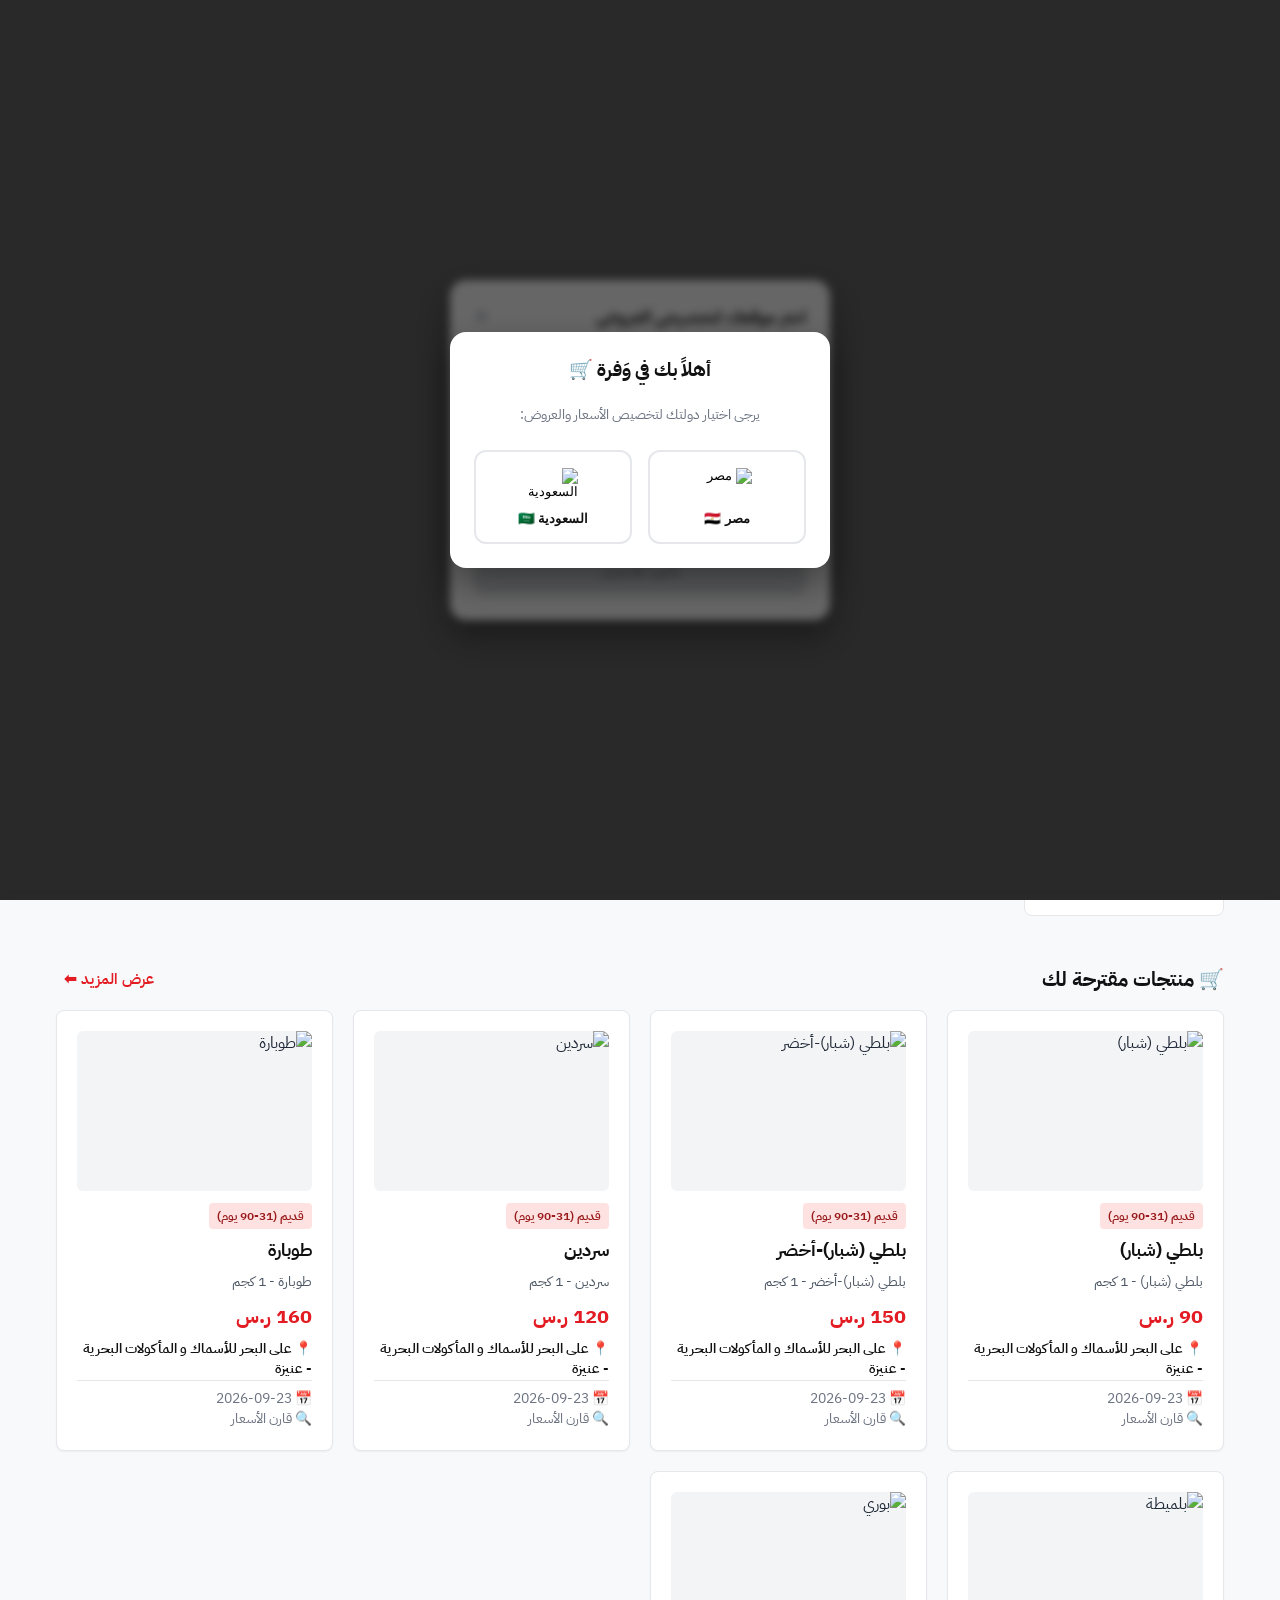
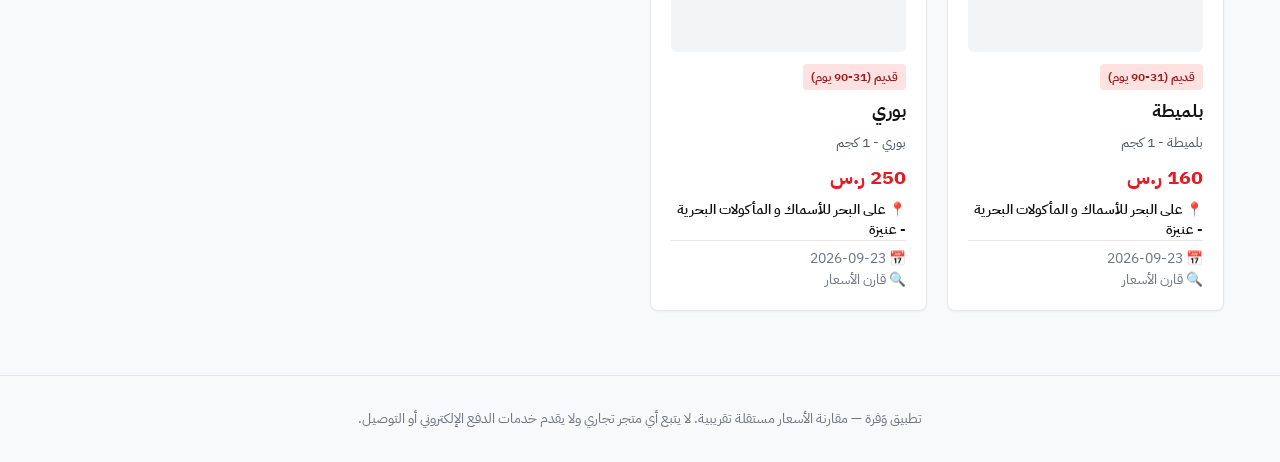
==== commit 696c00d6: "Add files via upload" ====
--- a/saudi.html
+++ b/saudi.html
@@ -78,7 +78,7 @@
         </div>
       </div>
 
-      <button id="nav-offers-btn" class="nav-tab">🏷️ العروض والتخفيضات</button>
+      <button id="nav-offers-btn" class="nav-tab">🏷️ العروض</button>
     </nav>
     <div id="search-section-wrapper" class="search-section" style="position: relative;">
       <input type="text" id="search-input" class="search-input" placeholder="ابحث عن اسم المنتج، العلامة التجارية، أو الفئة...">
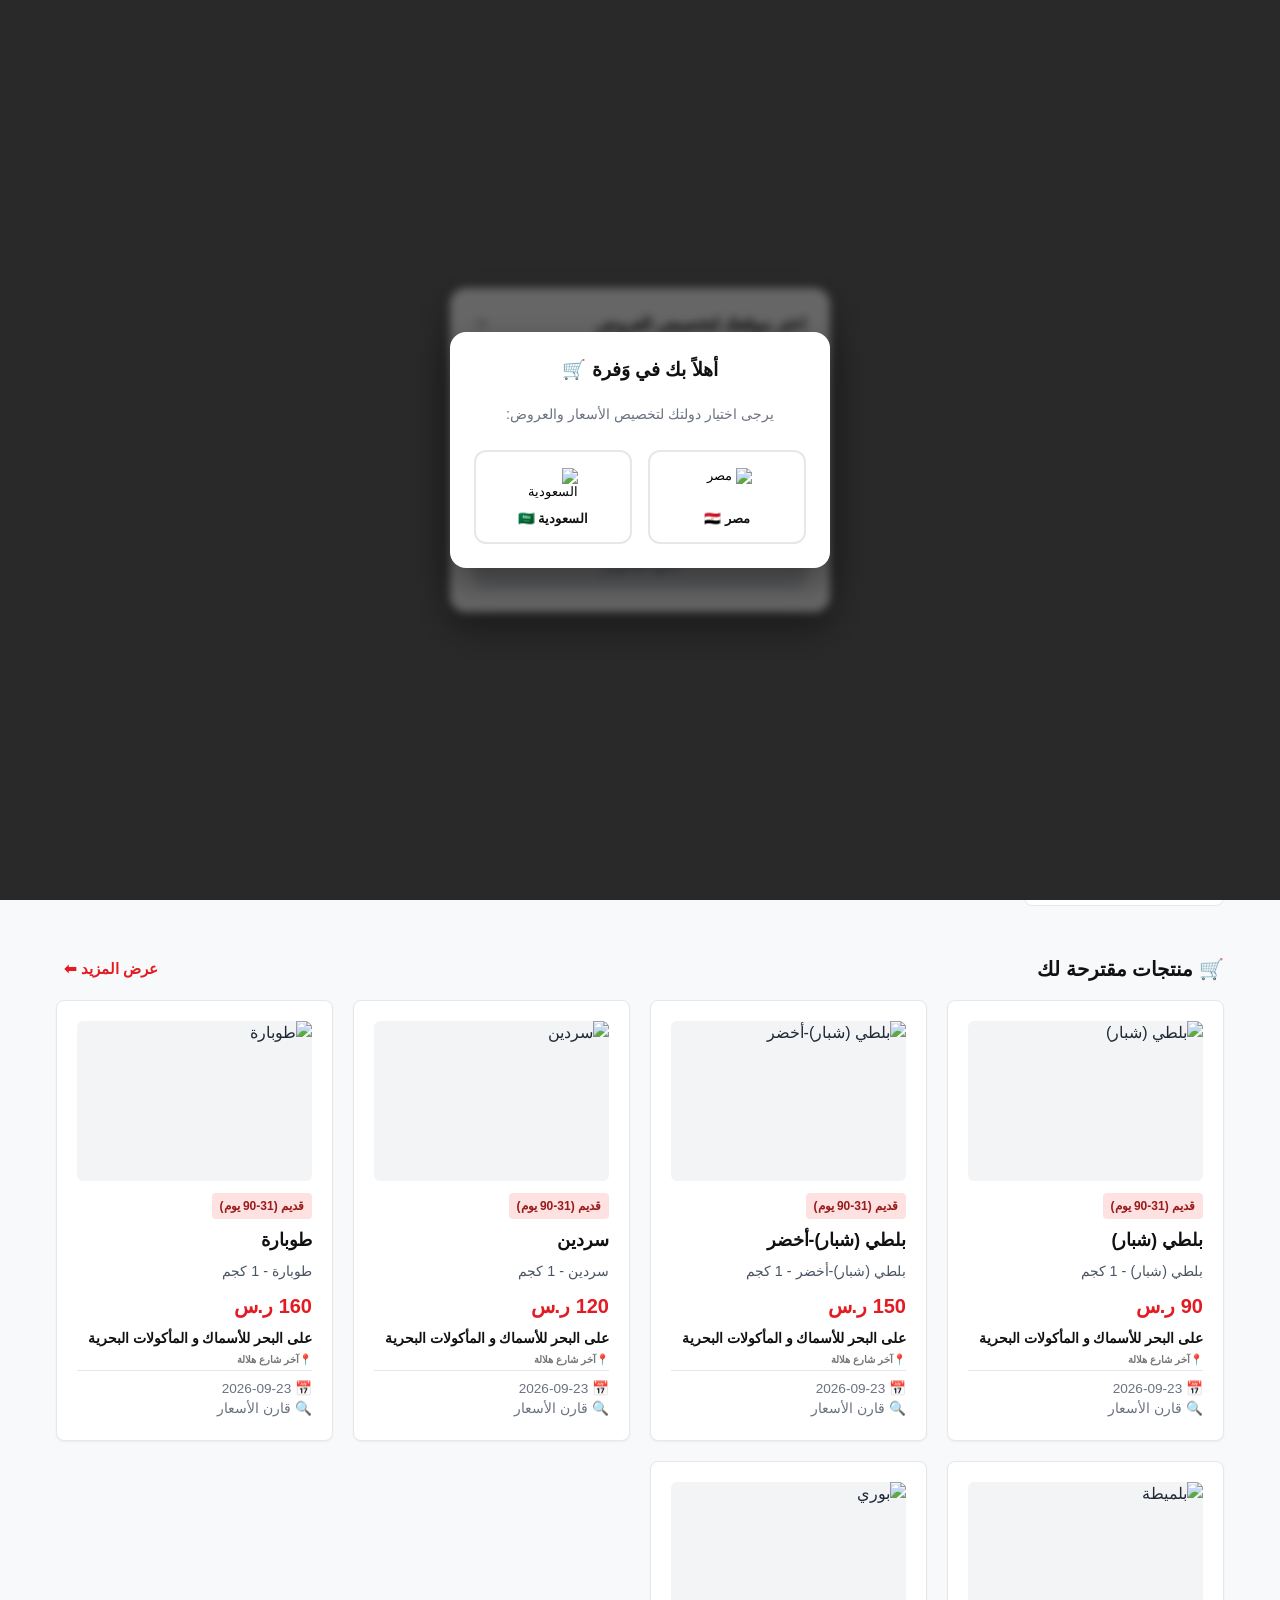
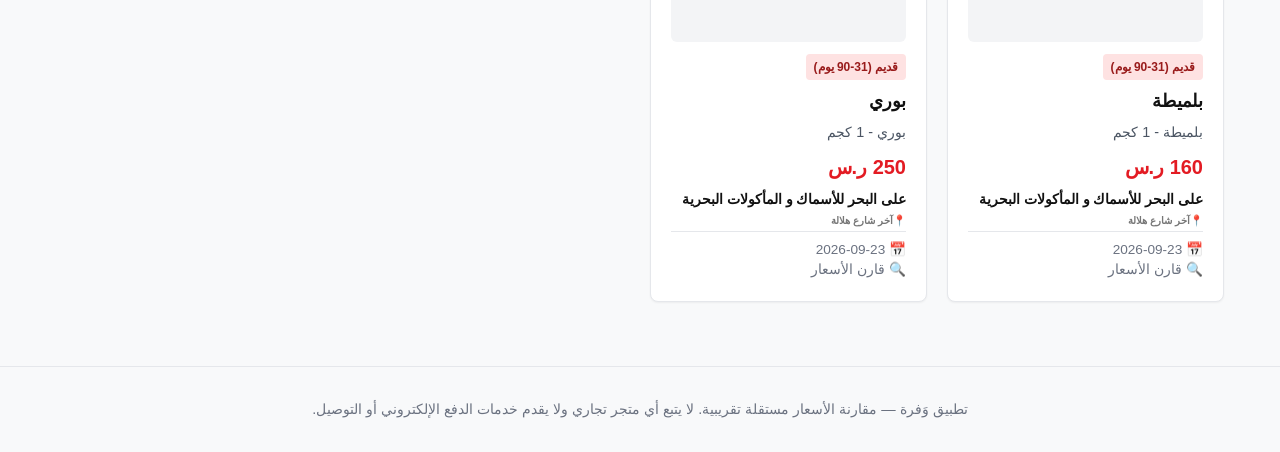
==== commit 83a26735: "Add files via upload" ====
--- a/saudi.html
+++ b/saudi.html
@@ -19,8 +19,10 @@
     <div class="loader-content">
       <img src="assets/images/logo.svg" alt="Wafra Logo" class="pulsing-logo">
       <div class="spinner"></div>
-      <p class="loader-text">وفر مع وَفرة ... جاري تحميل أفضل العروض بمدينتك</p>
-      <p class="loader-text"><b>الأسعار إسترشادية ... قد تختلف قليلا بسبب تحديثات السوق اللحظية</b></p>
+      <p class="loader-text" style="text-align: center;"><b>وفر مع وَفرة</b></p>
+      <p class="loader-text" style="text-align: center;">جاري تحميل أفضل العروض بمدينتك ...</p>
+      <p class="loader-text"></p>
+      <p class="loader-text" style="border: solid 1px #6B7280; padding: 10px; color: #111111; border-radius: 10px; background-color: rgba(107, 114, 128, 0.1); font-size: 0.75rem;"><b style="color: #E31B23;">الأسعار استرشادية</b><br>قد تختلف قليلا بسبب تحديثات السوق اللحظية</p>
     </div>
   </div>
 
@@ -66,7 +68,7 @@
     <!-- Navigation Bar -->
     <nav class="main-navbar">
       <button id="nav-home-btn" class="nav-tab active">🏠 الرئيسية</button>
-      <button id="nav-stores-btn" class="nav-tab">🏬 جميع المتاجر</button>
+      <button id="nav-stores-btn" class="nav-tab">🏬 المتاجر</button>
       
       <!-- Categories Dropdown Menu -->
       <div class="nav-dropdown" id="nav-category-dropdown">
--- a/assets/css/style.css
+++ b/assets/css/style.css
@@ -5,7 +5,7 @@
   --wafra-gray-bg: #F8F9FA;
   --wafra-border: #E5E7EB;
   --wafra-text: #1F2937;
-  --wafra-muted: #6B7280;
+  --wafra-muted: #6b7280;
   --wafra-success: #10B981;
   --wafra-warning: #F59E0B;
   --wafra-danger: #EF4444;
@@ -20,7 +20,7 @@
 body {
   padding-top: 28px;
   margin: 0;
-  font-family: 'IBM Plex Sans Arabic', Tahoma, Arial, sans-serif;
+  font-family: 'Tajawal', sans-serif; /* تم تغيير اسم الخط هنا */
   direction: rtl;
   text-align: right;
   background-color: var(--wafra-gray-bg);
@@ -1146,6 +1146,7 @@
   font-weight: 500;
   margin: 0;
   font-family: inherit;
+  text-align: center;
 }
 
 /* شبكة المنتجات المضغوطة (متجرين في السطر للموبايل) */
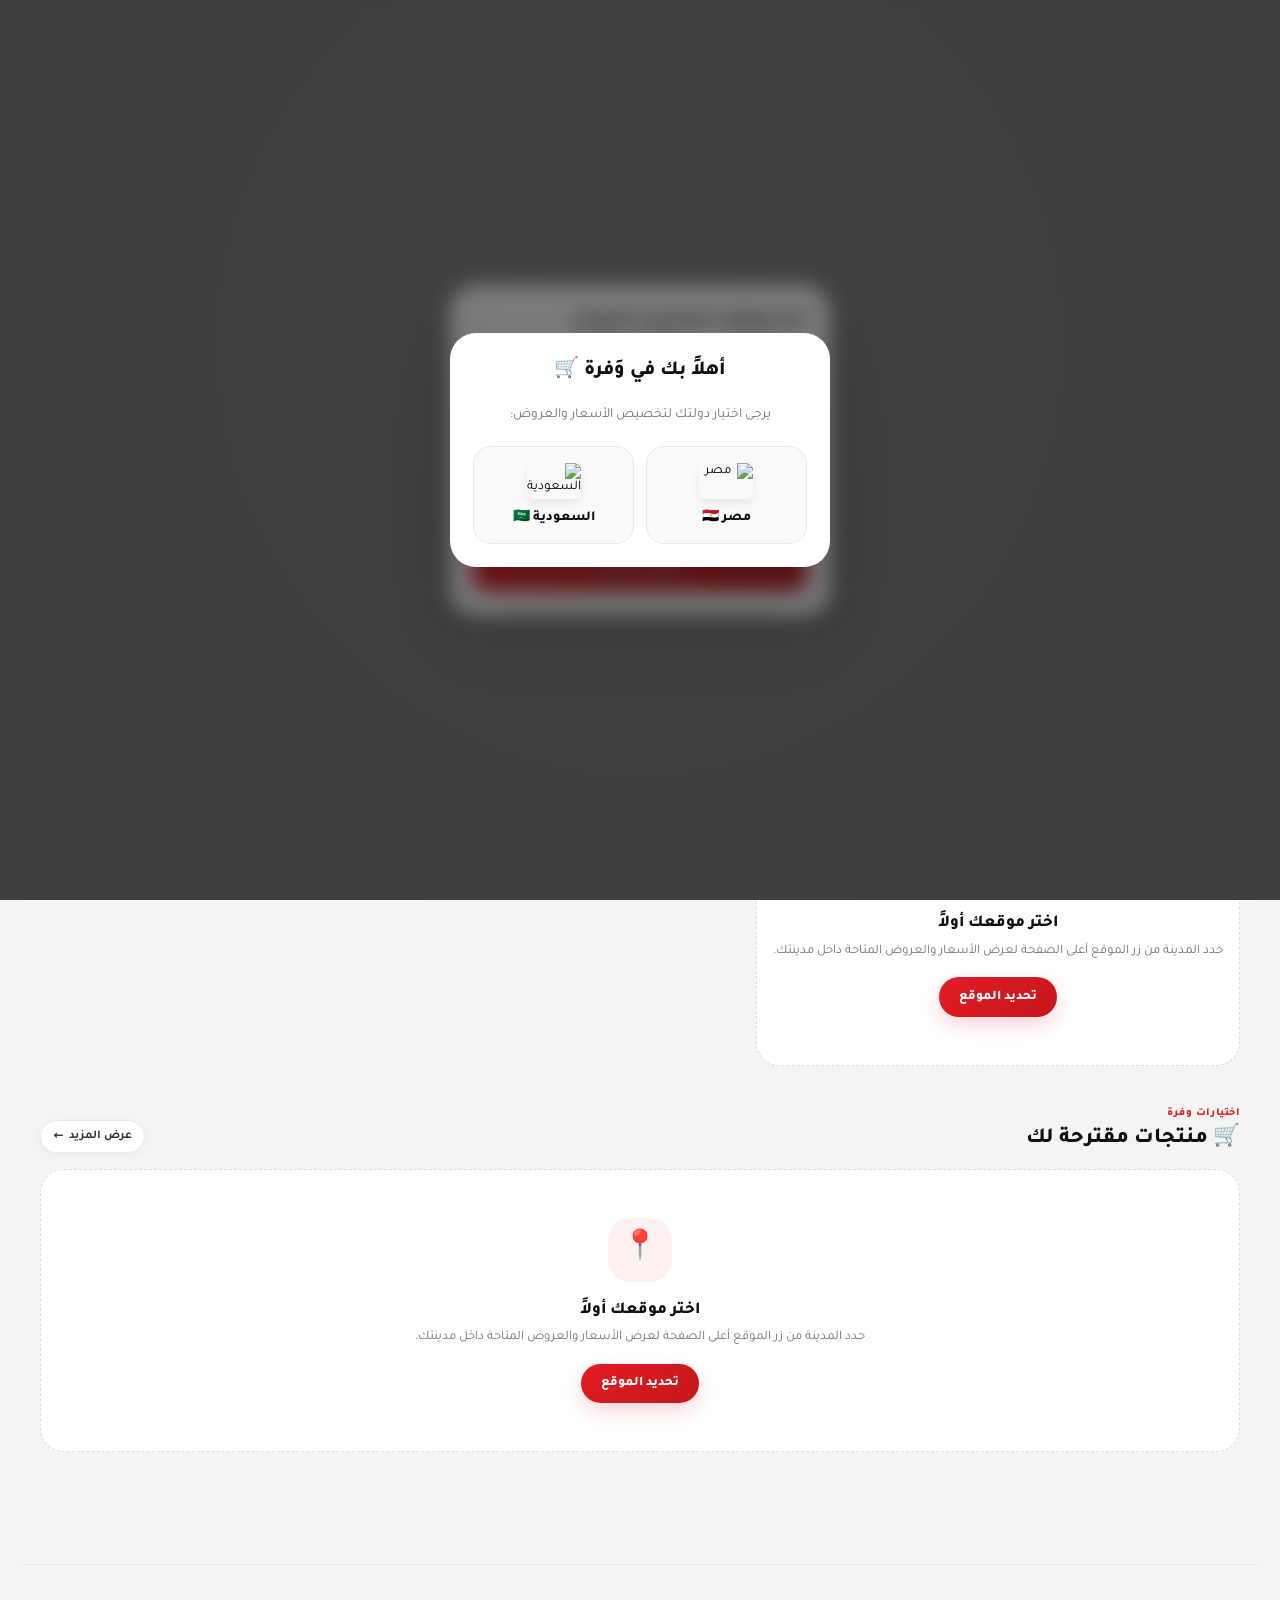
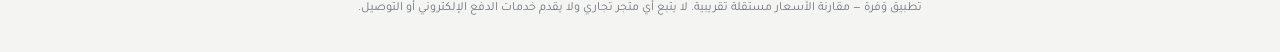
==== commit eb6fe067: "Add files via upload" ====
--- a/saudi.html
+++ b/saudi.html
@@ -2,15 +2,17 @@
 <html lang="ar" dir="rtl">
 <head>
   <meta charset="UTF-8">
-  <meta name="viewport" content="width=device-width, initial-scale=1.0">
-  <title>وفرة (Wafra) — مقارنة أسعار السلع في مصر</title>
+  <meta name="viewport" content="width=device-width, initial-scale=1.0, viewport-fit=cover">
+  <meta name="theme-color" content="#E31B23">
+  <title>وفرة (Wafra) — مقارنة أسعار السلع في السعودية</title>
   <!-- أيقونة الموقع (Favicon) -->
   <link rel="icon" type="image/svg+xml" href="assets/images/logo.svg">
   <link rel="preconnect" href="https://fonts.googleapis.com">
   <link rel="preconnect" href="https://fonts.gstatic.com" crossorigin>
-  <link href="https://fonts.googleapis.com/css2?family=IBM+Plex+Sans+Arabic:wght@400;600;700&display=swap" rel="stylesheet">
+  <link href="https://fonts.googleapis.com/css2?family=Tajawal:wght@400;500;700;800&display=swap" rel="stylesheet">
   <link rel="stylesheet" href="assets/css/style.css">
-  <meta name="description" content="تطبيق مستقل لمقارنة أسعار المنتجات الاستهلاكية بين المتاجر والفروع في مصر.">
+  <link rel="stylesheet" href="assets/css/modern.css">
+  <meta name="description" content="تطبيق مستقل لمقارنة أسعار المنتجات الاستهلاكية بين المتاجر والفروع في السعودية.">
 </head>
 <body>
 
@@ -19,10 +21,8 @@
     <div class="loader-content">
       <img src="assets/images/logo.svg" alt="Wafra Logo" class="pulsing-logo">
       <div class="spinner"></div>
-      <p class="loader-text" style="text-align: center;"><b>وفر مع وَفرة</b></p>
-      <p class="loader-text" style="text-align: center;">جاري تحميل أفضل العروض بمدينتك ...</p>
-      <p class="loader-text"></p>
-      <p class="loader-text" style="border: solid 1px #6B7280; padding: 10px; color: #111111; border-radius: 10px; background-color: rgba(107, 114, 128, 0.1); font-size: 0.75rem;"><b style="color: #E31B23;">الأسعار استرشادية</b><br>قد تختلف قليلا بسبب تحديثات السوق اللحظية</p>
+      <p class="loader-text">وفر مع وَفرة ... جاري تحميل أفضل العروض بمدينتك</p>
+      <p class="loader-text"><b>الأسعار إسترشادية ... قد تختلف قليلا بسبب تحديثات السوق اللحظية</b></p>
     </div>
   </div>
 
@@ -67,24 +67,30 @@
 
     <!-- Navigation Bar -->
     <nav class="main-navbar">
-      <button id="nav-home-btn" class="nav-tab active">🏠 الرئيسية</button>
-      <button id="nav-stores-btn" class="nav-tab">🏬 المتاجر</button>
+      <button id="nav-home-btn" class="nav-tab active" type="button">
+        <span class="nav-icon" aria-hidden="true">🏠</span><span class="nav-label">الرئيسية</span>
+      </button>
+      <button id="nav-stores-btn" class="nav-tab" type="button">
+        <span class="nav-icon" aria-hidden="true">🏬</span><span class="nav-label">المتاجر</span>
+      </button>
       
       <!-- Categories Dropdown Menu -->
       <div class="nav-dropdown" id="nav-category-dropdown">
-        <button id="nav-category-btn" class="nav-tab nav-dropdown-toggle">
-          📁 الفئات <span class="arrow-down">▼</span>
+        <button id="nav-category-btn" class="nav-tab nav-dropdown-toggle" type="button">
+          <span class="nav-icon" aria-hidden="true">📁</span><span class="nav-label">الأقسام</span><span class="arrow-down" aria-hidden="true">▼</span>
         </button>
         <div id="category-dropdown-menu" class="dropdown-menu">
           <!-- Filled dynamically -->
         </div>
       </div>
 
-      <button id="nav-offers-btn" class="nav-tab">🏷️ العروض</button>
+      <button id="nav-offers-btn" class="nav-tab" type="button">
+        <span class="nav-icon" aria-hidden="true">🏷️</span><span class="nav-label">العروض</span>
+      </button>
     </nav>
     <div id="search-section-wrapper" class="search-section" style="position: relative;">
-      <input type="text" id="search-input" class="search-input" placeholder="ابحث عن اسم المنتج، العلامة التجارية، أو الفئة...">
-      <button id="search-btn" class="btn-primary">بحث</button>
+      <input type="text" id="search-input" class="search-input" placeholder="ابحث عن اسم المنتج، العلامة التجارية، أو الفئة..." autocomplete="off" aria-label="بحث عن منتج">
+      <button id="search-btn" class="btn-primary" type="button">بحث</button>
       <!-- قائمة اقتراحات البحث المنسدلة -->
       <div id="search-suggestions" class="search-suggestions-dropdown"></div>
     </div>
@@ -148,23 +154,23 @@
   
   <!-- نافذة اختيار الدولة عند أول زيارة (Welcome Country Modal) -->
   <div id="welcome-country-modal" class="location-modal-overlay">
-    <div class="location-modal-content" style="text-align: center;">
-      <div class="modal-header" style="justify-content: center; border: none; padding-bottom: 0;">
-        <h3 style="font-size: 1.2rem;">أهلاً بك في وَفرة 🛒</h3>
+    <div class="location-modal-content welcome-modal-content">
+      <div class="modal-header welcome-modal-header">
+        <h3 class="welcome-modal-title">أهلاً بك في وَفرة 🛒</h3>
       </div>
-      <p style="color: #6B7280; font-size: 0.9rem; margin-bottom: 1.5rem;">يرجى اختيار دولتك لتخصيص الأسعار والعروض:</p>
+      <p class="welcome-modal-subtitle">يرجى اختيار دولتك لتخصيص الأسعار والعروض:</p>
       
-      <div style="display: flex; gap: 1rem; justify-content: center;">
+      <div class="country-choice-grid">
         <!-- زر مصر -->
-        <button onclick="selectCountry('eg')" style="flex: 1; padding: 1rem; border: 2px solid #E5E7EB; border-radius: 12px; background: #fff; cursor: pointer; transition: 0.2s;" onmouseover="this.style.borderColor='#E31B23'" onmouseout="this.style.borderColor='#E5E7EB'">
-          <img src="https://flagcdn.com/w80/eg.png" alt="مصر" style="width: 50px; height: 35px; object-fit: cover; border-radius: 4px; margin-bottom: 0.5rem; display: block; margin-inline: auto;">
-          <span style="font-weight: 700; color: #111;">مصر 🇪🇬</span>
+        <button type="button" onclick="selectCountry('eg')" class="country-choice-btn">
+          <img src="https://flagcdn.com/w80/eg.png" alt="مصر" class="country-choice-flag">
+          <span class="country-choice-name">مصر 🇪🇬</span>
         </button>
 
         <!-- زر السعودية -->
-        <button onclick="selectCountry('sa')" style="flex: 1; padding: 1rem; border: 2px solid #E5E7EB; border-radius: 12px; background: #fff; cursor: pointer; transition: 0.2s;" onmouseover="this.style.borderColor='#E31B23'" onmouseout="this.style.borderColor='#E5E7EB'">
-          <img src="https://flagcdn.com/w80/sa.png" alt="السعودية" style="width: 50px; height: 35px; object-fit: cover; border-radius: 4px; margin-bottom: 0.5rem; display: block; margin-inline: auto;">
-          <span style="font-weight: 700; color: #111;">السعودية 🇸🇦</span>
+        <button type="button" onclick="selectCountry('sa')" class="country-choice-btn">
+          <img src="https://flagcdn.com/w80/sa.png" alt="السعودية" class="country-choice-flag">
+          <span class="country-choice-name">السعودية 🇸🇦</span>
         </button>
       </div>
     </div>
--- a/assets/css/style.css
+++ b/assets/css/style.css
@@ -5,7 +5,7 @@
   --wafra-gray-bg: #F8F9FA;
   --wafra-border: #E5E7EB;
   --wafra-text: #1F2937;
-  --wafra-muted: #6b7280;
+  --wafra-muted: #6B7280;
   --wafra-success: #10B981;
   --wafra-warning: #F59E0B;
   --wafra-danger: #EF4444;
@@ -60,13 +60,13 @@
 .header-location-trigger {
   display: flex;
   align-items: center;
-  gap: 6px;
-  background: var(--wafra-red);
-  padding: 6px 14px;
+  gap: 2px;
+  background: var(--wafra-white);
+  padding: 0px 0px;
   border-radius: 20px;
-  color: white;
-  cursor: pointer;
-  font-size: 0.85rem;
+  color: var(--wafra-red);
+  cursor: pointer;
+  font-size: 1rem;
   font-weight: 500;
   transition: background 0.2s, transform 0.1s;
 }
@@ -82,6 +82,7 @@
 .arrow-icon {
   font-size: 0.65rem;
   opacity: 0.8;
+  padding-right: 5px;
 }
 
 /* نافذة اختيار العنوان (Popup Modal) */
@@ -273,7 +274,7 @@
   overflow: hidden;
   border-radius: 6px;
   margin-bottom: 0.75rem;
-  background-color: #F3F4F6;
+  background-color: #FFFFFF;
   display: flex;
   align-items: center;
   justify-content: center;
@@ -284,7 +285,8 @@
 .card-image-container img {
   width: 100%;
   height: 100%;
-  object-fit: cover;
+  padding: 8px;
+  object-fit: contain;
   display: block;
   transition: transform 0.3s ease;
 }
@@ -310,6 +312,14 @@
   border-radius: 4px;
   font-size: 0.75rem;
   font-weight: 600;
+  margin-bottom: 0.5rem;
+}
+.badge2 {
+  display: inline-block;
+  padding: 0.25rem 0.5rem;
+  border-radius: 4px;
+  font-size: 0.65rem;
+  font-weight: 500;
   margin-bottom: 0.5rem;
 }
 
@@ -622,6 +632,7 @@
 
 .price-info-side {
   text-align: left;
+  width: 50%;
 }
 
 .price-info-side .price-tag {
@@ -1146,7 +1157,6 @@
   font-weight: 500;
   margin: 0;
   font-family: inherit;
-  text-align: center;
 }
 
 /* شبكة المنتجات المضغوطة (متجرين في السطر للموبايل) */
@@ -1192,7 +1202,7 @@
   border-radius: 6px;
   overflow: hidden;
   margin-bottom: 0.4rem;
-  background: #F3F4F6;
+  background: #FFFFFF;
   display: flex;
   align-items: center;
   justify-content: center;
@@ -1201,7 +1211,8 @@
 .compact-product-card .card-image-container img {
   width: 100%;
   height: 100%;
-  object-fit: cover;
+  padding: 8px;
+  object-fit: contain;
 }
 
 .compact-product-card h3 {
@@ -1353,4 +1364,165 @@
 
 .country-item.active {
   background-color: #FEE2E2;
-}+}
+
+/* ==========================================
+   🌟 بطاقات عروض الباكدجات (فصل العروض عن الأسعار)
+   ========================================== */
+.bundle-offer-card {
+  border: 1px solid var(--wafra-red);
+  border-radius: 10px;
+  background: var(--wafra-white);
+  padding: 0.75rem;
+  display: flex;
+  flex-direction: column;
+  justify-content: space-between;
+  transition: transform 0.2s, box-shadow 0.2s;
+}
+
+.bundle-offer-card:hover {
+  transform: translateY(-2px);
+  box-shadow: 0 4px 12px rgba(227, 27, 35, 0.12);
+}
+
+/* داخل السلايدرات الأفقية في الرئيسية نحتاج عرضاً ثابتاً للبطاقة */
+.offers-slider > .bundle-offer-card {
+  min-width: 240px;
+  max-width: 240px;
+  flex: 0 0 auto;
+}
+
+.offer-type-badge {
+  display: inline-block;
+  font-size: 0.7rem;
+  font-weight: 700;
+  padding: 0.15rem 0.5rem;
+  border-radius: 999px;
+  margin-bottom: 0.3rem;
+}
+
+.offer-type-badge.bundle {
+  background: #FFF7ED;
+  color: #C2410C;
+  border: 1px solid #FED7AA;
+}
+
+.offer-type-badge.value {
+  background: #ECFDF5;
+  color: #047857;
+  border: 1px solid #A7F3D0;
+}
+
+.offer-type-badge.store {
+  background: #EEF2FF;
+  color: #3730A3;
+  border: 1px solid #C7D2FE;
+}
+
+.store-offer-card {
+  border-color: #4F46E5;
+}
+
+.store-offer-card:hover {
+  box-shadow: 0 4px 12px rgba(79, 70, 229, 0.18);
+}
+
+.store-offer-logo {
+  height: 110px;
+  min-height: 110px;
+  display: flex;
+  align-items: center;
+  justify-content: center;
+  background: #F9FAFB;
+  border-radius: 8px;
+  margin-bottom: 0.4rem;
+  overflow: hidden;
+}
+
+.store-offer-logo img {
+  max-width: 75%;
+  max-height: 75%;
+  object-fit: contain;
+}
+
+.offer-product-meta {
+  font-size: 0.8rem;
+  color: var(--wafra-muted);
+  margin-bottom: 0.25rem;
+}
+
+.bundle-qty-row {
+  display: flex;
+  align-items: center;
+  justify-content: space-between;
+  gap: 0.5rem;
+  margin-top: 0.4rem;
+}
+
+.bundle-qty-badge {
+  background: var(--wafra-black);
+  color: var(--wafra-white);
+  font-size: 0.75rem;
+  font-weight: 700;
+  padding: 0.2rem 0.55rem;
+  border-radius: 999px;
+  white-space: nowrap;
+}
+
+.bundle-total {
+  font-size: 1.15rem;
+  font-weight: 800;
+  color: var(--wafra-red);
+}
+
+.bundle-unit-price {
+  font-size: 0.78rem;
+  color: #374151;
+  font-weight: 700;
+  margin-top: 0.15rem;
+}
+
+.offer-condition {
+  font-size: 0.82rem;
+  font-weight: 700;
+  color: #7C2D12;
+  background: #FFF7ED;
+  border-radius: 8px;
+  padding: 0.4rem 0.5rem;
+  margin-top: 0.45rem;
+  line-height: 1.4;
+}
+
+.offer-store {
+  font-size: 0.82rem;
+  font-weight: 700;
+  color: var(--wafra-black);
+  margin-top: 0.35rem;
+}
+
+.offer-saving {
+  font-size: 0.78rem;
+  font-weight: 700;
+  color: #047857;
+  background: #ECFDF5;
+  border-radius: 8px;
+  padding: 0.25rem 0.45rem;
+  margin-top: 0.35rem;
+  display: inline-block;
+}
+
+.old-price {
+  font-size: 0.78rem;
+  color: var(--wafra-muted);
+  text-decoration: line-through;
+  font-weight: 600;
+  margin-top: 0.15rem;
+}
+
+.badge-promo {
+  background: #FEF3C7;
+  color: #92400E;
+  border: 1px solid #FDE68A;
+  font-size: 0.68rem;
+  margin-top: 0.2rem;
+}
--- a/assets/css/modern.css
+++ b/assets/css/modern.css
@@ -0,0 +1,2777 @@
+/* ============================================================
+   Wafra Modern UI 2026
+   طبقة تحسينات بصرية فوق التصميم الأساسي مع الحفاظ على الهوية
+   ============================================================ */
+
+:root {
+  --wafra-red: #E31B23;
+  --wafra-red-dark: #B5121A;
+  --wafra-red-soft: #FFF0F0;
+  --wafra-black: #111111;
+  --wafra-ink: #16181D;
+  --wafra-gray-bg: #F4F5F3;
+  --wafra-surface: #FFFFFF;
+  --wafra-border: #E8EAE7;
+  --wafra-text: #17191E;
+  --wafra-muted: #70757E;
+  --wafra-success: #0E9F6E;
+  --wafra-warning: #F59E0B;
+  --wafra-danger: #EF4444;
+  --radius-sm: 14px;
+  --radius-md: 18px;
+  --radius-lg: 24px;
+  --radius-xl: 32px;
+  --shadow-sm: 0 2px 10px rgba(17, 17, 17, .035);
+  --shadow-md: 0 12px 32px rgba(17, 17, 17, .07);
+  --shadow-lg: 0 24px 64px rgba(17, 17, 17, .12);
+  --safe-bottom: env(safe-area-inset-bottom, 0px);
+}
+
+html {
+  scroll-behavior: smooth;
+  -webkit-text-size-adjust: 100%;
+}
+
+body {
+  min-height: 100vh;
+  padding-top: 28px;
+  background-color: var(--wafra-gray-bg);
+  background-image:
+    radial-gradient(circle at 100% 0, rgba(227, 27, 35, .055), transparent 34%),
+    radial-gradient(circle at 0 30%, rgba(17, 17, 17, .028), transparent 28%);
+  background-attachment: fixed;
+  color: var(--wafra-text);
+  font-family: 'Tajawal', system-ui, -apple-system, "Segoe UI", sans-serif;
+  -webkit-font-smoothing: antialiased;
+  text-rendering: optimizeLegibility;
+}
+
+button,
+input,
+select,
+textarea {
+  font-family: inherit;
+}
+
+button {
+  -webkit-tap-highlight-color: transparent;
+}
+
+img {
+  max-width: 100%;
+}
+
+main {
+  max-width: 1240px;
+  margin: 0 auto;
+  padding: 1.35rem 1.25rem 4rem;
+}
+
+footer {
+  max-width: 1240px;
+  margin: 3rem auto 0;
+  padding: 2rem 1.25rem calc(2rem + var(--safe-bottom));
+  border-top: 1px solid var(--wafra-border);
+  color: var(--wafra-muted);
+  background: transparent;
+  text-align: center;
+  font-size: .78rem;
+  line-height: 1.8;
+}
+
+.status-bar-bg {
+  height: 28px;
+  background: linear-gradient(90deg, #101010, #1E1E1E);
+  z-index: 1001;
+}
+
+/* ============================== Header ============================== */
+
+.navbarheader {
+  top: 28px;
+  z-index: 300;
+  background: rgba(255, 255, 255, .88);
+  -webkit-backdrop-filter: blur(18px);
+  backdrop-filter: blur(18px);
+  border-bottom: 1px solid rgba(17, 17, 17, .06);
+}
+
+header {
+  max-width: 1240px;
+  margin: 0 auto;
+  padding: .8rem 1.25rem;
+  background: transparent;
+  border-bottom: none;
+}
+
+.site-logo {
+  height: 38px;
+}
+
+.left-header-actions {
+  gap: .55rem;
+}
+
+.header-location-trigger {
+  display: flex;
+  align-items: center;
+  gap: .3rem;
+  background: #F5F5F3;
+  border: 1px solid #ECECE9;
+  border-radius: 999px;
+  padding: .45rem .7rem;
+  color: #2B2D31;
+  font-size: .8rem;
+  font-weight: 700;
+  cursor: pointer;
+  transition: background .2s ease, border-color .2s ease, transform .15s ease;
+}
+
+.header-location-trigger:hover {
+  background: #fff;
+  border-color: rgba(227, 27, 35, .3);
+}
+
+.header-location-trigger:active {
+  transform: scale(.97);
+}
+
+.header-location-trigger #current-location-label {
+  max-width: 180px;
+  white-space: nowrap;
+  overflow: hidden;
+  text-overflow: ellipsis;
+}
+
+.pin-icon {
+  font-size: .9rem;
+}
+
+.arrow-icon {
+  padding-right: 0;
+  color: #9AA0A6;
+  font-size: .55rem;
+}
+
+.flag-circle {
+  width: 34px;
+  height: 34px;
+  border: 1px solid var(--wafra-border);
+  box-shadow: 0 2px 8px rgba(17, 17, 17, .06);
+}
+
+.country-menu {
+  top: calc(100% + 10px);
+  border-radius: 16px;
+  padding: 8px;
+  box-shadow: var(--shadow-lg);
+}
+
+.country-item {
+  width: 36px;
+  height: 36px;
+}
+
+/* ============================== Navigation ============================== */
+
+.main-navbar {
+  display: flex;
+  gap: .35rem;
+  max-width: 1240px;
+  margin: 0 auto;
+  padding: 0 1.25rem .7rem;
+  background: transparent;
+  border-bottom: none;
+}
+
+.nav-tab {
+  display: inline-flex;
+  align-items: center;
+  justify-content: center;
+  gap: .35rem;
+  padding: .5rem .85rem;
+  border: none;
+  border-radius: 999px;
+  background: transparent;
+  color: #62676F;
+  font-size: .82rem;
+  font-weight: 700;
+  cursor: pointer;
+  transition: background .2s ease, color .2s ease, box-shadow .2s ease;
+}
+
+.nav-tab:hover {
+  background: #F5F5F3;
+  color: var(--wafra-red);
+}
+
+.nav-tab.active {
+  background: #111;
+  color: #fff;
+  box-shadow: 0 8px 20px rgba(17, 17, 17, .16);
+}
+
+.nav-icon {
+  font-size: 1rem;
+  line-height: 1;
+}
+
+.nav-dropdown {
+  display: inline-block;
+}
+
+.nav-dropdown-toggle .arrow-down {
+  margin-inline-start: .15rem;
+}
+
+.dropdown-menu {
+  top: calc(100% + 8px);
+  border-radius: 16px;
+  padding: .35rem;
+  border-color: var(--wafra-border);
+  box-shadow: var(--shadow-lg);
+}
+
+.dropdown-item {
+  display: flex;
+  align-items: center;
+  gap: .5rem;
+  border-bottom: none;
+  border-radius: 12px;
+  padding: .65rem .75rem;
+  font-weight: 600;
+}
+
+.dropdown-item:hover {
+  background: var(--wafra-red-soft);
+}
+
+.dropdown-item-icon {
+  display: inline-flex;
+  align-items: center;
+  justify-content: center;
+  width: 1.35rem;
+  font-size: 1rem;
+}
+
+.dropdown-item.is-disabled {
+  color: var(--wafra-muted);
+  cursor: default;
+}
+
+.dropdown-item.is-disabled:hover {
+  background: transparent;
+  color: var(--wafra-muted);
+}
+
+/* ============================== Search ============================== */
+
+.search-section {
+  display: flex;
+  align-items: center;
+  gap: .35rem;
+  max-width: 1240px;
+  margin: 0 auto 1.35rem;
+  padding: .35rem .55rem .35rem .85rem;
+  border: 1px solid var(--wafra-border);
+  border-radius: 999px;
+  background: #fff;
+  box-shadow: var(--shadow-sm);
+  transition: border-color .2s ease, box-shadow .2s ease;
+}
+
+.search-section:focus-within {
+  border-color: rgba(227, 27, 35, .35);
+  box-shadow: 0 0 0 4px rgba(227, 27, 35, .06), var(--shadow-sm);
+}
+
+.search-section::before {
+  content: "🔍";
+  flex: 0 0 auto;
+  width: 28px;
+  font-size: .92rem;
+  line-height: 1;
+  text-align: center;
+  opacity: .62;
+}
+
+.search-input {
+  flex: 1;
+  min-width: 0;
+  padding: .7rem .2rem;
+  border: none;
+  border-radius: 0;
+  background: transparent;
+  color: var(--wafra-text);
+  font-size: .92rem;
+}
+
+.search-input:focus {
+  outline: none;
+}
+
+.search-input::placeholder {
+  color: #A0A4AA;
+}
+
+.search-section .btn-primary {
+  flex: 0 0 auto;
+  padding: .62rem 1.15rem;
+  border-radius: 999px;
+  font-size: .82rem;
+}
+
+.search-suggestions-dropdown {
+  top: calc(100% + 10px);
+  border-radius: 16px;
+  border-color: var(--wafra-border);
+  box-shadow: var(--shadow-lg);
+  overflow: hidden;
+}
+
+.search-suggestion-item {
+  border-bottom-color: #F3F4F1;
+  padding: .7rem .9rem;
+}
+
+/* ============================== Shared ============================== */
+
+.btn-primary {
+  border: none;
+  border-radius: 999px;
+  padding: .7rem 1.25rem;
+  background: linear-gradient(135deg, var(--wafra-red), #C5161D);
+  color: #fff;
+  font-weight: 800;
+  cursor: pointer;
+  box-shadow: 0 8px 20px rgba(227, 27, 35, .18);
+  transition: transform .15s ease, box-shadow .2s ease, background .2s ease;
+}
+
+.btn-primary:hover {
+  background: linear-gradient(135deg, #C5161D, #A80F16);
+  box-shadow: 0 10px 24px rgba(227, 27, 35, .24);
+}
+
+.btn-secondary {
+  border: 1px solid var(--wafra-border);
+  border-radius: 999px;
+  padding: .55rem .9rem;
+  background: #F4F5F3;
+  color: #333;
+  font-weight: 700;
+  cursor: pointer;
+  transition: background .2s ease, border-color .2s ease;
+}
+
+.btn-secondary:hover {
+  background: #ECEDEA;
+  border-color: #DDDFDA;
+}
+
+.card {
+  border-radius: 22px;
+  border-color: var(--wafra-border);
+  box-shadow: var(--shadow-sm);
+}
+
+.btn-text-link {
+  display: inline-flex;
+  align-items: center;
+  gap: .3rem;
+  padding: .45rem .8rem;
+  border: 1px solid var(--wafra-border);
+  border-radius: 999px;
+  background: #fff;
+  color: #333;
+  font-size: .75rem;
+  font-weight: 700;
+  cursor: pointer;
+  box-shadow: var(--shadow-sm);
+  transition: border-color .2s ease, color .2s ease, transform .15s ease;
+}
+
+.btn-text-link:hover {
+  border-color: rgba(227, 27, 35, .3);
+  color: var(--wafra-red);
+  text-decoration: none;
+  transform: translateY(-1px);
+}
+
+.section-header-row {
+  display: flex;
+  align-items: flex-end;
+  justify-content: space-between;
+  gap: 1rem;
+  margin-bottom: 1rem;
+}
+
+.section-kicker {
+  display: block;
+  margin-bottom: .15rem;
+  color: var(--wafra-red);
+  font-size: .68rem;
+  font-weight: 800;
+  letter-spacing: .04em;
+}
+
+.section-title {
+  color: var(--wafra-black);
+  font-size: clamp(1.05rem, 2vw, 1.35rem);
+  font-weight: 800;
+  line-height: 1.3;
+}
+
+.home-section-head {
+  display: flex;
+  align-items: center;
+  justify-content: space-between;
+  gap: 1rem;
+  margin-bottom: .75rem;
+}
+
+.page-heading {
+  display: flex;
+  align-items: flex-end;
+  justify-content: space-between;
+  gap: 1rem;
+  margin-bottom: 1.35rem;
+}
+
+.page-heading-copy {
+  min-width: 0;
+}
+
+.page-kicker {
+  display: inline-flex;
+  align-items: center;
+  gap: .25rem;
+  margin-bottom: .35rem;
+  padding: .22rem .6rem;
+  border-radius: 999px;
+  background: var(--wafra-red-soft);
+  color: var(--wafra-red);
+  font-size: .68rem;
+  font-weight: 800;
+}
+
+.page-title {
+  color: var(--wafra-black);
+  font-size: clamp(1.4rem, 3vw, 2rem);
+  font-weight: 800;
+  line-height: 1.25;
+}
+
+.page-subtitle {
+  max-width: 72ch;
+  margin-top: .35rem;
+  color: var(--wafra-muted);
+  font-size: .86rem;
+  line-height: 1.7;
+}
+
+.page-count-pill {
+  flex: 0 0 auto;
+  padding: .45rem .8rem;
+  border: 1px solid var(--wafra-border);
+  border-radius: 999px;
+  background: #fff;
+  color: #333;
+  font-size: .72rem;
+  font-weight: 800;
+  box-shadow: var(--shadow-sm);
+}
+
+.page-actions {
+  display: flex;
+  gap: .5rem;
+  margin-bottom: 1rem;
+}
+
+.empty-state {
+  grid-column: 1 / -1;
+  padding: 3rem 1rem;
+  border: 1px dashed #DADDD8;
+  border-radius: 24px;
+  background: #fff;
+  text-align: center;
+}
+
+.empty-state-icon {
+  display: flex;
+  align-items: center;
+  justify-content: center;
+  width: 64px;
+  height: 64px;
+  margin: 0 auto 1rem;
+  border-radius: 22px;
+  background: var(--wafra-red-soft);
+  font-size: 1.8rem;
+}
+
+.empty-state h3 {
+  color: #111;
+  font-size: 1.05rem;
+  font-weight: 800;
+}
+
+.empty-state p {
+  margin-top: .35rem;
+  color: var(--wafra-muted);
+  font-size: .82rem;
+}
+
+.empty-state-action {
+  margin-top: 1rem;
+}
+
+.image-placeholder {
+  display: flex;
+  align-items: center;
+  justify-content: center;
+  width: 100%;
+  height: 100%;
+  color: #9CA3AF;
+  font-size: 1.5rem;
+}
+
+/* ============================== Home greeting ============================== */
+
+.home-greeting {
+  display: flex;
+  align-items: flex-end;
+  justify-content: space-between;
+  gap: 1rem;
+  margin-bottom: 1.25rem;
+}
+
+.home-greeting-copy {
+  min-width: 0;
+}
+
+.home-kicker {
+  display: inline-flex;
+  align-items: center;
+  gap: .25rem;
+  margin-bottom: .45rem;
+  padding: .25rem .7rem;
+  border-radius: 999px;
+  background: var(--wafra-red-soft);
+  color: var(--wafra-red);
+  font-size: .72rem;
+  font-weight: 800;
+}
+
+.home-title {
+  color: var(--wafra-black);
+  font-size: clamp(1.55rem, 3.4vw, 2.5rem);
+  font-weight: 800;
+  line-height: 1.18;
+  letter-spacing: -.02em;
+}
+
+.home-title span {
+  color: var(--wafra-red);
+}
+
+.home-subtitle {
+  margin-top: .35rem;
+  color: var(--wafra-muted);
+  font-size: .92rem;
+}
+
+.home-location-pill {
+  flex: 0 0 auto;
+  padding: .55rem .8rem;
+  border: 1px solid var(--wafra-border);
+  border-radius: 999px;
+  background: #fff;
+  color: #333;
+  font-family: inherit;
+  font-size: .76rem;
+  font-weight: 800;
+  white-space: nowrap;
+  cursor: pointer;
+  box-shadow: var(--shadow-sm);
+  transition: border-color .2s ease, transform .15s ease;
+}
+
+.home-location-pill:hover {
+  border-color: rgba(227, 27, 35, .3);
+  transform: translateY(-1px);
+}
+
+/* ============================== Hero ads ============================== */
+
+.hero-section {
+  margin-bottom: .35rem;
+}
+
+.hero-ads-wrapper {
+  position: relative;
+  width: 100%;
+  margin-bottom: .65rem;
+  border: none;
+  border-radius: 28px;
+  overflow: hidden;
+  background: #111;
+  box-shadow: var(--shadow-md);
+}
+
+.hero-ad-card {
+  position: relative;
+  display: none;
+  width: 100%;
+  animation: heroFade .5s ease;
+}
+
+.hero-ad-card.active {
+  display: block;
+}
+
+@keyframes heroFade {
+  from { opacity: .45; }
+  to { opacity: 1; }
+}
+
+.hero-ad-media {
+  position: relative;
+  width: 100%;
+}
+
+.hero-ad-image {
+  display: block;
+  width: 100%;
+  height: clamp(210px, 32vw, 350px);
+  object-fit: cover;
+}
+
+.hero-ad-media::after {
+  content: "";
+  position: absolute;
+  inset: 0;
+  background: linear-gradient(to top, rgba(0, 0, 0, .84) 0%, rgba(0, 0, 0, .38) 38%, rgba(0, 0, 0, 0) 72%);
+  pointer-events: none;
+}
+
+.ad-label {
+  position: absolute;
+  top: 1rem;
+  right: 1rem;
+  z-index: 3;
+  padding: .28rem .6rem;
+  border: 1px solid rgba(255, 255, 255, .22);
+  border-radius: 999px;
+  background: rgba(17, 17, 17, .48);
+  -webkit-backdrop-filter: blur(10px);
+  backdrop-filter: blur(10px);
+  color: #fff;
+  font-size: .62rem;
+  font-weight: 700;
+}
+
+.hero-ad-content {
+  position: absolute;
+  right: 0;
+  bottom: 0;
+  left: 0;
+  z-index: 2;
+  display: flex;
+  align-items: flex-end;
+  justify-content: space-between;
+  gap: 1rem;
+  padding: 2.4rem 1.5rem 1.35rem;
+  background: transparent;
+}
+
+.hero-ad-copy {
+  max-width: 68%;
+  min-width: 0;
+}
+
+.hero-ad-kicker {
+  display: inline-flex;
+  margin-bottom: .35rem;
+  padding: .2rem .55rem;
+  border: 1px solid rgba(255, 255, 255, .25);
+  border-radius: 999px;
+  background: rgba(255, 255, 255, .14);
+  -webkit-backdrop-filter: blur(8px);
+  backdrop-filter: blur(8px);
+  color: #fff;
+  font-size: .62rem;
+  font-weight: 800;
+}
+
+.hero-ad-title {
+  margin: 0;
+  color: #fff;
+  font-size: clamp(1.15rem, 2.4vw, 2rem);
+  font-weight: 800;
+  line-height: 1.25;
+  text-shadow: 0 2px 18px rgba(0, 0, 0, .35);
+}
+
+.hero-ad-subtitle {
+  max-width: 48ch;
+  margin-top: .35rem;
+  color: rgba(255, 255, 255, .82);
+  font-size: .85rem;
+  line-height: 1.55;
+}
+
+.hero-ad-cta {
+  flex: 0 0 auto;
+  display: inline-flex;
+  align-items: center;
+  justify-content: center;
+  padding: .68rem 1.25rem;
+  border: none;
+  border-radius: 999px;
+  background: #fff;
+  color: #111;
+  font-size: .78rem;
+  font-weight: 800;
+  text-decoration: none;
+  white-space: nowrap;
+  cursor: pointer;
+  box-shadow: 0 10px 28px rgba(0, 0, 0, .22);
+  transition: background .2s ease, color .2s ease, transform .15s ease;
+}
+
+.hero-ad-cta:hover {
+  background: var(--wafra-red);
+  color: #fff;
+  transform: translateY(-1px);
+}
+
+.hero-slider-btn {
+  top: 50%;
+  width: 38px;
+  height: 38px;
+  background: rgba(255, 255, 255, .86);
+  color: #111;
+  box-shadow: 0 8px 24px rgba(0, 0, 0, .18);
+  -webkit-backdrop-filter: blur(10px);
+  backdrop-filter: blur(10px);
+}
+
+.hero-slider-btn:hover {
+  background: #fff;
+  transform: translateY(-50%) scale(1.06);
+}
+
+.hero-prev-btn {
+  right: 12px;
+}
+
+.hero-next-btn {
+  left: 12px;
+}
+
+.hero-dots {
+  position: absolute;
+  top: 1rem;
+  left: 1rem;
+  z-index: 4;
+  display: flex;
+  align-items: center;
+  gap: .3rem;
+  padding: .35rem .45rem;
+  border-radius: 999px;
+  background: rgba(17, 17, 17, .28);
+  -webkit-backdrop-filter: blur(10px);
+  backdrop-filter: blur(10px);
+}
+
+.hero-dot {
+  width: 7px;
+  height: 7px;
+  padding: 0;
+  border: none;
+  border-radius: 999px;
+  background: rgba(255, 255, 255, .5);
+  cursor: pointer;
+  transition: width .25s ease, background .25s ease;
+}
+
+.hero-dot.active {
+  width: 22px;
+  background: #fff;
+}
+
+.home-fallback-hero {
+  position: relative;
+  display: flex;
+  align-items: center;
+  justify-content: space-between;
+  gap: 2rem;
+  margin-bottom: 1.5rem;
+  padding: clamp(1.5rem, 4vw, 2.5rem);
+  border-radius: 28px;
+  overflow: hidden;
+  background: linear-gradient(135deg, #111 0%, #1C1C1C 55%, #3A0C0F 100%);
+  color: #fff;
+  box-shadow: var(--shadow-md);
+}
+
+.home-fallback-hero::before {
+  content: "";
+  position: absolute;
+  top: -40%;
+  left: -10%;
+  width: 55%;
+  height: 180%;
+  border-radius: 50%;
+  background: radial-gradient(circle, rgba(227, 27, 35, .45), transparent 65%);
+  pointer-events: none;
+}
+
+.home-fallback-copy {
+  position: relative;
+  z-index: 1;
+  max-width: 640px;
+}
+
+.home-fallback-copy .home-kicker {
+  background: rgba(255, 255, 255, .12);
+  color: #fff;
+}
+
+.home-fallback-copy h2 {
+  color: #fff;
+  font-size: clamp(1.4rem, 3vw, 2.2rem);
+  font-weight: 800;
+  line-height: 1.3;
+}
+
+.home-fallback-copy p {
+  margin: .5rem 0 1rem;
+  color: rgba(255, 255, 255, .7);
+  font-size: .88rem;
+}
+
+.home-fallback-art {
+  position: relative;
+  z-index: 1;
+  flex: 0 0 auto;
+  font-size: clamp(4rem, 10vw, 8rem);
+  filter: drop-shadow(0 18px 30px rgba(0, 0, 0, .3));
+}
+
+/* ============================== Category chips ============================== */
+
+.category-chips-row {
+  display: flex;
+  gap: .65rem;
+  margin: 0 -.1rem;
+  padding: .2rem .1rem 1.6rem;
+  overflow-x: auto;
+  scrollbar-width: none;
+}
+
+.category-chips-row::-webkit-scrollbar {
+  display: none;
+}
+
+.category-chip {
+  flex: 0 0 auto;
+  display: flex;
+  flex-direction: column;
+  align-items: center;
+  gap: .4rem;
+  min-width: 82px;
+  padding: .65rem .65rem .55rem;
+  border: 1px solid var(--wafra-border);
+  border-radius: 18px;
+  background: #fff;
+  color: #333;
+  font-family: inherit;
+  cursor: pointer;
+  box-shadow: var(--shadow-sm);
+  transition: transform .18s ease, box-shadow .2s ease, border-color .2s ease;
+}
+
+.category-chip:hover {
+  border-color: rgba(227, 27, 35, .35);
+  box-shadow: var(--shadow-md);
+  transform: translateY(-2px);
+}
+
+.category-chip-icon {
+  display: flex;
+  align-items: center;
+  justify-content: center;
+  width: 42px;
+  height: 42px;
+  border-radius: 14px;
+  background: var(--wafra-red-soft);
+  font-size: 1.35rem;
+}
+
+.category-chip > span:last-child {
+  font-size: .72rem;
+  font-weight: 700;
+  white-space: nowrap;
+}
+
+.category-chip.all .category-chip-icon {
+  background: #111;
+}
+
+.department-subcategory-row {
+  padding-bottom: 1rem;
+}
+
+.department-stores-head {
+  margin-top: 1.5rem;
+}
+
+/* ============================== Offers ============================== */
+
+.offers-slider-wrapper,
+.sponsored-slider-wrapper,
+.stores-slider-wrapper {
+  margin-bottom: 2rem;
+}
+
+.offers-slider {
+  gap: 1rem;
+  padding: .2rem .1rem 1rem;
+  scroll-snap-type: x mandatory;
+}
+
+.offers-slider > .offer-card {
+  flex: 0 0 auto;
+  min-width: 270px;
+  max-width: 270px;
+  scroll-snap-align: start;
+}
+
+.offer-card {
+  display: flex;
+  flex-direction: column;
+  padding: 0 !important;
+  border: 1px solid var(--wafra-border);
+  border-radius: 22px;
+  background: #fff;
+  overflow: hidden;
+  box-shadow: var(--shadow-sm);
+  transition: transform .2s ease, box-shadow .2s ease, border-color .2s ease;
+}
+
+.offer-card:hover {
+  border-color: rgba(227, 27, 35, .25);
+  box-shadow: var(--shadow-md);
+  transform: translateY(-4px);
+}
+
+.offer-card-media {
+  position: relative;
+  display: flex;
+  align-items: center;
+  justify-content: center;
+  height: 158px;
+  min-height: 158px;
+  overflow: hidden;
+  background: #fff;
+}
+
+.offer-card-media > img {
+  width: 100%;
+  height: 100%;
+  padding: 10px;
+  object-fit: contain;
+  transition: transform .4s ease;
+}
+
+.offer-card:hover .offer-card-media > img {
+  transform: scale(1.04);
+}
+
+.offer-media-badges {
+  position: absolute;
+  top: .65rem;
+  right: .65rem;
+  z-index: 2;
+  display: flex;
+  flex-wrap: wrap;
+  gap: .28rem;
+}
+
+.offer-type-badge {
+  display: inline-flex;
+  align-items: center;
+  gap: .18rem;
+  margin: 0;
+  padding: .25rem .52rem;
+  border-radius: 999px;
+  font-size: .62rem;
+  font-weight: 800;
+  box-shadow: 0 4px 12px rgba(17, 17, 17, .08);
+}
+
+.offer-duration-badge {
+  position: absolute;
+  bottom: .65rem;
+  left: .65rem;
+  z-index: 2;
+  padding: .25rem .55rem;
+  border-radius: 999px;
+  background: rgba(17, 17, 17, .76);
+  -webkit-backdrop-filter: blur(8px);
+  backdrop-filter: blur(8px);
+  color: #fff;
+  font-size: .62rem;
+  font-weight: 700;
+}
+
+.sponsored-badge {
+  display: inline-flex;
+  margin: 0;
+  padding: .25rem .5rem;
+  border-radius: 999px;
+  background: #F59E0B;
+  color: #fff;
+  font-size: .6rem;
+  font-weight: 800;
+  box-shadow: 0 4px 12px rgba(17, 17, 17, .1);
+}
+
+.offer-card-body {
+  display: flex;
+  flex: 1;
+  flex-direction: column;
+  gap: .2rem;
+  padding: .9rem 1rem .65rem;
+}
+
+.offer-product-brand {
+  color: var(--wafra-muted);
+  font-size: .65rem;
+  font-weight: 700;
+  letter-spacing: .03em;
+}
+
+.offer-title {
+  color: #111;
+  font-size: .98rem;
+  font-weight: 800;
+  line-height: 1.35;
+}
+
+.offer-product-meta {
+  margin: 0;
+  color: var(--wafra-muted);
+  font-size: .72rem;
+}
+
+.offer-price-block {
+  margin: .35rem 0 .1rem;
+  padding: .55rem .65rem;
+  border: 1px solid #F0F0ED;
+  border-radius: 14px;
+  background: #FAFAF8;
+}
+
+.bundle-price-row {
+  display: flex;
+  align-items: center;
+  justify-content: space-between;
+  gap: .5rem;
+}
+
+.bundle-total {
+  color: var(--wafra-red);
+  font-size: 1.2rem;
+  font-weight: 800;
+}
+
+.bundle-qty-badge {
+  background: #111;
+  color: #fff;
+  font-size: .65rem;
+  font-weight: 800;
+  padding: .2rem .55rem;
+  border-radius: 999px;
+  white-space: nowrap;
+}
+
+.bundle-unit-price {
+  margin-top: .15rem;
+  color: #555;
+  font-size: .68rem;
+  font-weight: 700;
+}
+
+.offer-condition {
+  margin-top: .4rem;
+  padding: .42rem .55rem;
+  border-radius: 10px;
+  background: #FFF7ED;
+  color: #7C2D12;
+  font-size: .76rem;
+  font-weight: 700;
+  line-height: 1.5;
+}
+
+.offer-store {
+  margin-top: .35rem;
+  color: #222;
+  font-size: .76rem;
+  font-weight: 700;
+}
+
+.offer-scope {
+  color: var(--wafra-muted);
+  font-weight: 500;
+}
+
+.offer-saving {
+  display: inline-flex;
+  margin-top: .38rem;
+  padding: .28rem .5rem;
+  border-radius: 9px;
+  background: #ECFDF5;
+  color: #047857;
+  font-size: .7rem;
+  font-weight: 800;
+}
+
+.offer-card-footer {
+  display: flex;
+  align-items: center;
+  justify-content: space-between;
+  gap: .5rem;
+  padding: .6rem 1rem;
+  border-top: 1px solid #F1F1EE;
+  background: #FCFCFA;
+  color: var(--wafra-muted);
+  font-size: .64rem;
+}
+
+.offer-footer-link {
+  color: var(--wafra-red);
+  font-weight: 800;
+  white-space: nowrap;
+}
+
+.store-offer-media {
+  height: 168px;
+  min-height: 168px;
+  background: #fff;
+}
+
+.store-offer-logo {
+  display: flex;
+  align-items: center;
+  justify-content: center;
+  width: 100%;
+  height: 100%;
+  margin: 0;
+  border-radius: 0;
+  background: transparent;
+  overflow: hidden;
+}
+
+.store-offer-logo img {
+  max-width: 58%;
+  max-height: 58%;
+  object-fit: contain;
+}
+
+/* ============================== Product cards ============================== */
+
+.products-grid {
+  gap: .85rem;
+}
+
+.product-card {
+  display: flex;
+  flex-direction: column;
+  padding: 0 !important;
+  border: 1px solid var(--wafra-border);
+  border-radius: 22px;
+  background: #fff;
+  overflow: hidden;
+  box-shadow: var(--shadow-sm);
+  transition: transform .2s ease, box-shadow .2s ease, border-color .2s ease;
+}
+
+.product-card:hover {
+  border-color: rgba(227, 27, 35, .22);
+  box-shadow: var(--shadow-md);
+  transform: translateY(-4px);
+}
+
+.product-media {
+  position: relative;
+  aspect-ratio: 4 / 3;
+  overflow: hidden;
+  background: #fff;
+}
+
+.product-media img {
+  width: 100%;
+  height: 100%;
+  padding: 10px;
+  object-fit: contain;
+  transition: transform .4s ease;
+}
+
+.product-card:hover .product-media img {
+  transform: scale(1.04);
+}
+
+.product-freshness {
+  position: absolute;
+  top: .6rem;
+  right: .6rem;
+  margin: 0 !important;
+  padding: .22rem .48rem;
+  border-radius: 999px;
+  font-size: .6rem !important;
+  box-shadow: 0 4px 12px rgba(17, 17, 17, .08);
+}
+
+.product-promo-flag {
+  position: absolute;
+  bottom: .6rem;
+  left: .6rem;
+  padding: .24rem .52rem;
+  border-radius: 999px;
+  background: var(--wafra-red);
+  color: #fff;
+  font-size: .6rem;
+  font-weight: 800;
+  box-shadow: 0 4px 12px rgba(227, 27, 35, .2);
+}
+
+.product-body {
+  display: flex;
+  flex: 1;
+  flex-direction: column;
+  gap: .18rem;
+  padding: .8rem .9rem .55rem;
+}
+
+.product-brand {
+  color: var(--wafra-muted);
+  font-size: .64rem;
+  font-weight: 700;
+}
+
+.product-title {
+  display: -webkit-box;
+  min-height: 2.5em;
+  overflow: hidden;
+  color: #111;
+  font-size: .9rem;
+  font-weight: 800;
+  line-height: 1.35;
+  -webkit-line-clamp: 2;
+  -webkit-box-orient: vertical;
+}
+
+.product-size {
+  color: var(--wafra-muted);
+  font-size: .68rem;
+}
+
+.product-price-row {
+  display: flex;
+  flex-wrap: wrap;
+  align-items: flex-end;
+  justify-content: space-between;
+  gap: .4rem;
+  margin-top: .3rem;
+}
+
+.product-price-row .price-tag {
+  margin: 0;
+  color: var(--wafra-red);
+  font-size: 1.12rem;
+  font-weight: 800;
+}
+
+.product-price-extra {
+  display: flex;
+  flex-direction: column;
+  align-items: flex-end;
+  gap: .15rem;
+}
+
+.product-price-extra .old-price {
+  margin: 0;
+  font-size: .62rem;
+}
+
+.product-price-extra .badge-promo {
+  margin: 0;
+  padding: .14rem .34rem;
+  font-size: .56rem;
+}
+
+.product-store {
+  display: flex;
+  align-items: center;
+  gap: .35rem;
+  margin-top: .15rem;
+  color: #333;
+  font-size: .7rem;
+  font-weight: 700;
+}
+
+.store-dot {
+  flex: 0 0 auto;
+  width: 7px;
+  height: 7px;
+  border-radius: 50%;
+  background: var(--wafra-success);
+}
+
+.product-footer {
+  display: flex;
+  align-items: center;
+  justify-content: space-between;
+  gap: .35rem;
+  padding: .55rem .9rem;
+  border-top: 1px solid #F1F1EE;
+  background: #FCFCFA;
+  color: var(--wafra-muted);
+  font-size: .6rem;
+}
+
+.product-compare {
+  color: var(--wafra-red);
+  font-weight: 800;
+  white-space: nowrap;
+}
+
+/* ============================== Store cards ============================== */
+
+.store-logo-tile {
+  display: flex;
+  flex: 0 0 auto;
+  align-items: center;
+  justify-content: center;
+  width: 56px;
+  height: 56px;
+  overflow: hidden;
+  border: 1px solid #F0F0ED;
+  border-radius: 16px;
+  background: #fff;
+}
+
+.store-logo-tile img {
+  width: 100%;
+  height: 100%;
+  padding: 6px;
+  object-fit: contain;
+}
+
+.store-slider-card {
+  display: flex;
+  flex: 0 0 auto;
+  flex-direction: row;
+  align-items: center;
+  gap: .75rem;
+  min-width: 210px;
+  max-width: 210px;
+  padding: .85rem;
+  border: 1px solid var(--wafra-border);
+  border-radius: 20px;
+  background: #fff;
+  text-align: right;
+  cursor: pointer;
+  box-shadow: var(--shadow-sm);
+  transition: transform .2s ease, box-shadow .2s ease, border-color .2s ease;
+}
+
+.store-slider-card:hover {
+  border-color: rgba(227, 27, 35, .25);
+  box-shadow: var(--shadow-md);
+  transform: translateY(-3px);
+}
+
+.store-card-copy {
+  flex: 1;
+  min-width: 0;
+}
+
+.store-card-copy h4 {
+  margin: 0;
+  overflow: hidden;
+  color: #111;
+  font-size: .84rem;
+  font-weight: 800;
+  white-space: nowrap;
+  text-overflow: ellipsis;
+}
+
+.store-card-copy p {
+  margin: .18rem 0 0;
+  color: var(--wafra-muted);
+  font-size: .66rem;
+}
+
+.store-card-arrow {
+  flex: 0 0 auto;
+  color: var(--wafra-red);
+  font-size: 1rem;
+  font-weight: 800;
+}
+
+.store-card-link {
+  display: inline-flex;
+  align-items: center;
+  gap: .2rem;
+  margin-top: .35rem;
+  color: var(--wafra-red);
+  font-size: .66rem;
+  font-weight: 800;
+}
+
+.category-row-section {
+  margin-bottom: 2rem;
+}
+
+.category-title-wrap {
+  display: flex;
+  align-items: center;
+  gap: .7rem;
+}
+
+.category-title-icon {
+  display: flex;
+  align-items: center;
+  justify-content: center;
+  width: 44px;
+  height: 44px;
+  border-radius: 14px;
+  background: var(--wafra-red-soft);
+  font-size: 1.3rem;
+}
+
+.category-row-container {
+  gap: .85rem;
+  padding: .15rem .1rem 1rem;
+}
+
+.category-row-card {
+  display: flex;
+  flex: 0 0 170px;
+  flex-direction: column;
+  align-items: flex-start;
+  gap: .15rem;
+  padding: .7rem;
+  border: 1px solid var(--wafra-border);
+  border-radius: 20px;
+  background: #fff;
+  cursor: pointer;
+  box-shadow: var(--shadow-sm);
+  transition: transform .2s ease, box-shadow .2s ease, border-color .2s ease;
+}
+
+.category-row-card:hover {
+  border-color: rgba(227, 27, 35, .25);
+  box-shadow: var(--shadow-md);
+  transform: translateY(-3px);
+}
+
+.category-row-card .store-logo-tile {
+  width: 100%;
+  height: 96px;
+  border-radius: 16px;
+}
+
+.category-row-card .store-logo-tile img {
+  padding: 16px;
+}
+
+.category-row-card .store-card-copy h4 {
+  font-size: .82rem;
+}
+
+.category-stores-grid {
+  gap: .85rem;
+}
+
+.compact-store-card {
+  display: flex;
+  flex-direction: column;
+  gap: .15rem;
+  padding: .7rem;
+  border: 1px solid var(--wafra-border);
+  border-radius: 20px;
+  background: #fff;
+  cursor: pointer;
+  box-shadow: var(--shadow-sm);
+  transition: transform .2s ease, box-shadow .2s ease, border-color .2s ease;
+}
+
+.compact-store-card:hover {
+  border-color: rgba(227, 27, 35, .25);
+  box-shadow: var(--shadow-md);
+  transform: translateY(-3px);
+}
+
+.compact-store-card .store-logo-tile {
+  width: 100%;
+  height: 100px;
+  border-radius: 16px;
+}
+
+.compact-store-card .store-logo-tile img {
+  padding: 16px;
+}
+
+.compact-store-card .store-card-copy h4 {
+  font-size: .84rem;
+}
+
+.store-page-hero {
+  display: flex;
+  align-items: center;
+  gap: 1rem;
+  margin-bottom: 1.25rem;
+  padding: 1rem;
+  border: 1px solid var(--wafra-border);
+  border-radius: 24px;
+  background: #fff;
+  box-shadow: var(--shadow-sm);
+}
+
+.store-page-logo {
+  display: flex;
+  flex: 0 0 auto;
+  align-items: center;
+  justify-content: center;
+  width: 72px;
+  height: 72px;
+  overflow: hidden;
+  border: 1px solid #F0F0ED;
+  border-radius: 20px;
+  background: #fff;
+}
+
+.store-page-logo img {
+  width: 100%;
+  height: 100%;
+  padding: 10px;
+  object-fit: contain;
+}
+
+.store-page-copy .page-title {
+  font-size: 1.35rem;
+}
+
+.store-page-copy .page-subtitle {
+  font-size: .78rem;
+}
+
+/* ============================== Comparison ============================== */
+
+.store-header-bar {
+  display: flex;
+  align-items: center;
+  gap: .75rem;
+  margin-bottom: 1.25rem;
+  padding: .7rem .85rem;
+  border: 1px solid var(--wafra-border);
+  border-radius: 18px;
+  background: #fff;
+  box-shadow: var(--shadow-sm);
+}
+
+.store-header-bar h2 {
+  font-size: 1rem !important;
+  font-weight: 800 !important;
+}
+
+.comparison-summary {
+  position: relative;
+  display: grid;
+  grid-template-columns: 110px minmax(0, 1fr) auto;
+  gap: 1rem;
+  align-items: center;
+  margin-bottom: 1.25rem;
+  padding: 1rem;
+  overflow: hidden;
+  border-radius: 26px;
+  background: linear-gradient(135deg, #111, #1D1D1D);
+  color: #fff;
+  box-shadow: var(--shadow-md);
+}
+
+.comparison-summary::after {
+  content: "";
+  position: absolute;
+  top: -70%;
+  left: -15%;
+  width: 330px;
+  height: 330px;
+  border-radius: 50%;
+  background: radial-gradient(circle, rgba(227, 27, 35, .38), transparent 65%);
+  pointer-events: none;
+}
+
+.comparison-summary-media {
+  position: relative;
+  z-index: 1;
+  width: 110px;
+  height: 90px;
+  overflow: hidden;
+  border-radius: 16px;
+  background: #fff;
+}
+
+.comparison-summary-media img {
+  width: 100%;
+  height: 100%;
+  padding: 6px;
+  object-fit: contain;
+}
+
+.comparison-summary-copy {
+  position: relative;
+  z-index: 1;
+  min-width: 0;
+}
+
+.comparison-summary-copy .page-kicker {
+  background: rgba(255, 255, 255, .12);
+  color: #fff;
+}
+
+.comparison-summary-title {
+  color: #fff;
+  font-size: 1.25rem;
+  font-weight: 800;
+  line-height: 1.3;
+}
+
+.comparison-summary-meta {
+  margin-top: .2rem;
+  color: rgba(255, 255, 255, .65);
+  font-size: .78rem;
+}
+
+.comparison-summary-chips {
+  display: flex;
+  flex-wrap: wrap;
+  gap: .4rem;
+  margin-top: .5rem;
+}
+
+.comparison-summary-chips span {
+  padding: .2rem .55rem;
+  border: 1px solid rgba(255, 255, 255, .14);
+  border-radius: 999px;
+  background: rgba(255, 255, 255, .1);
+  color: rgba(255, 255, 255, .85);
+  font-size: .62rem;
+}
+
+.comparison-summary-best {
+  position: relative;
+  z-index: 1;
+  display: flex;
+  flex-direction: column;
+  gap: .1rem;
+  text-align: left;
+}
+
+.comparison-summary-best span {
+  color: rgba(255, 255, 255, .65);
+  font-size: .68rem;
+}
+
+.comparison-summary-best strong {
+  color: #fff;
+  font-size: 1.45rem;
+  font-weight: 800;
+}
+
+.comparison-summary-best small {
+  color: rgba(255, 255, 255, .7);
+  font-size: .66rem;
+}
+
+.comparison-toolbar {
+  display: flex;
+  flex-wrap: wrap;
+  align-items: flex-end;
+  justify-content: space-between;
+  gap: 1rem;
+  margin-bottom: .75rem;
+}
+
+.comparison-toggle-btn {
+  padding: .6rem 1rem;
+  border-radius: 999px;
+  font-size: .74rem;
+}
+
+.btn-secondary.comparison-toggle-btn {
+  border: 1px solid var(--wafra-border);
+  background: #fff;
+  color: #333;
+  box-shadow: var(--shadow-sm);
+}
+
+.comparison-note {
+  margin-bottom: 1rem;
+  padding: .55rem .75rem;
+  border: 1px solid #FDE68A;
+  border-radius: 12px;
+  background: #FFF8E6;
+  color: #7C5A0B;
+  font-size: .72rem;
+  line-height: 1.6;
+}
+
+.comparison-container {
+  gap: .75rem;
+}
+
+.price-comparison-row {
+  display: flex;
+  align-items: center;
+  justify-content: space-between;
+  gap: 1rem;
+  padding: .85rem 1rem;
+  border: 1px solid var(--wafra-border);
+  border-radius: 20px;
+  background: #fff;
+  box-shadow: var(--shadow-sm);
+  transition: border-color .2s ease, box-shadow .2s ease;
+}
+
+.price-comparison-row:hover {
+  border-color: rgba(227, 27, 35, .3);
+  box-shadow: var(--shadow-md);
+}
+
+.price-comparison-row.best-price-row {
+  border-color: rgba(14, 159, 110, .35);
+  background: linear-gradient(90deg, rgba(14, 159, 110, .055), #fff 60%);
+}
+
+.comparison-store {
+  display: flex;
+  flex: 1;
+  align-items: center;
+  gap: .75rem;
+  min-width: 0;
+}
+
+.comparison-store-logo {
+  display: flex;
+  flex: 0 0 auto;
+  align-items: center;
+  justify-content: center;
+  width: 52px;
+  height: 52px;
+  overflow: hidden;
+  border: 1px solid #F0F0ED;
+  border-radius: 15px;
+  background: #fff;
+}
+
+.comparison-store-logo img {
+  width: 100%;
+  height: 100%;
+  padding: 6px;
+  object-fit: contain;
+}
+
+.store-info-side {
+  min-width: 0;
+}
+
+.store-info-side h4 {
+  margin: 0 0 .15rem;
+  color: #111;
+  font-size: .95rem;
+  font-weight: 800;
+}
+
+.comparison-product-meta {
+  color: #444;
+  font-size: .74rem;
+  font-weight: 600;
+}
+
+.comparison-product-meta span {
+  color: var(--wafra-muted);
+  font-weight: 500;
+}
+
+.comparison-address {
+  margin-top: .15rem;
+  color: var(--wafra-muted);
+  font-size: .66rem;
+}
+
+.comparison-badges {
+  display: flex;
+  flex-wrap: wrap;
+  gap: .3rem;
+  margin-top: .4rem;
+}
+
+.comparison-badges .badge {
+  margin: 0;
+  padding: .2rem .45rem;
+  border-radius: 999px;
+  font-size: .58rem;
+}
+
+.best-badge {
+  background: #D1FAE5;
+  color: #065F46;
+}
+
+.price-info-side {
+  display: flex;
+  flex: 0 0 auto;
+  flex-direction: column;
+  align-items: flex-end;
+  gap: .2rem;
+  width: auto;
+  text-align: left;
+}
+
+.price-info-side .price-tag {
+  margin: 0;
+  color: var(--wafra-red);
+  font-size: 1.2rem;
+  font-weight: 800;
+}
+
+.best-price-label {
+  padding: .2rem .45rem;
+  border-radius: 999px;
+  background: var(--wafra-success);
+  color: #fff;
+  font-size: .56rem;
+  font-weight: 800;
+}
+
+.comparison-date {
+  margin-top: .15rem;
+  color: var(--wafra-muted);
+  font-size: .6rem;
+}
+
+/* ============================== Native ads ============================== */
+
+.offers-ad-slot {
+  margin-bottom: 1.25rem;
+}
+
+.native-ad-card {
+  display: grid;
+  grid-template-columns: minmax(0, 1.2fr) minmax(0, .8fr);
+  min-height: 190px;
+  overflow: hidden;
+  border-radius: 26px;
+  background: #111;
+  box-shadow: var(--shadow-md);
+}
+
+.native-ad-media {
+  position: relative;
+  min-height: 190px;
+}
+
+.native-ad-media img {
+  width: 100%;
+  height: 100%;
+  object-fit: cover;
+}
+
+.native-ad-media::after {
+  content: "";
+  position: absolute;
+  inset: 0;
+  background: linear-gradient(to left, rgba(0, 0, 0, .18), transparent 55%);
+  pointer-events: none;
+}
+
+.native-ad-body {
+  position: relative;
+  display: flex;
+  flex-direction: column;
+  align-items: flex-start;
+  justify-content: center;
+  gap: .35rem;
+  padding: 1.25rem;
+  background: linear-gradient(145deg, #151515, #221012);
+  color: #fff;
+}
+
+.native-ad-kicker {
+  color: #FFB4B8;
+  font-size: .64rem;
+  font-weight: 800;
+}
+
+.native-ad-body h3 {
+  color: #fff;
+  font-size: 1.15rem;
+  font-weight: 800;
+  line-height: 1.3;
+}
+
+.native-ad-body p {
+  color: rgba(255, 255, 255, .65);
+  font-size: .78rem;
+  line-height: 1.55;
+}
+
+.native-ad-cta {
+  display: inline-flex;
+  align-items: center;
+  justify-content: center;
+  margin-top: .5rem;
+  padding: .58rem 1rem;
+  border: none;
+  border-radius: 999px;
+  background: #fff;
+  color: #111;
+  font-family: inherit;
+  font-size: .72rem;
+  font-weight: 800;
+  text-decoration: none;
+  cursor: pointer;
+  transition: background .2s ease, color .2s ease;
+}
+
+.native-ad-cta:hover {
+  background: var(--wafra-red);
+  color: #fff;
+}
+
+/* ============================== Modals ============================== */
+
+.location-modal-overlay {
+  background: rgba(17, 17, 17, .55) !important;
+  -webkit-backdrop-filter: blur(10px);
+  backdrop-filter: blur(10px);
+}
+
+.location-modal-content {
+  border: 1px solid rgba(255, 255, 255, .55);
+  border-radius: 26px !important;
+  padding: 1.4rem !important;
+  box-shadow: var(--shadow-lg) !important;
+}
+
+.modal-header {
+  border-bottom-color: #F1F1EE;
+}
+
+.modal-header h3 {
+  font-size: 1.05rem;
+  font-weight: 800;
+}
+
+.modal-select {
+  padding: 12px 14px;
+  border-radius: 14px;
+  background: #F7F7F5;
+}
+
+.confirm-btn {
+  padding: 13px;
+  border-radius: 14px;
+  background: linear-gradient(135deg, var(--wafra-red), var(--wafra-red-dark));
+}
+
+.confirm-btn:not(:disabled):hover {
+  background: linear-gradient(135deg, #C5161D, #A80F16);
+}
+
+.welcome-modal-content {
+  text-align: center;
+}
+
+.welcome-modal-header {
+  justify-content: center;
+  padding-bottom: 0;
+  border: none;
+}
+
+.welcome-modal-title {
+  font-size: 1.25rem !important;
+}
+
+.welcome-modal-subtitle {
+  margin-bottom: 1.25rem;
+  color: var(--wafra-muted);
+  font-size: .86rem;
+}
+
+.country-choice-grid {
+  display: grid;
+  grid-template-columns: 1fr 1fr;
+  gap: .75rem;
+}
+
+.country-choice-btn {
+  display: flex;
+  flex-direction: column;
+  align-items: center;
+  gap: .5rem;
+  padding: 1rem .75rem;
+  border: 1.5px solid var(--wafra-border);
+  border-radius: 18px;
+  background: #FAFAF8;
+  font-family: inherit;
+  cursor: pointer;
+  transition: border-color .2s ease, background .2s ease, transform .2s ease, box-shadow .2s ease;
+}
+
+.country-choice-btn:hover {
+  border-color: var(--wafra-red);
+  background: #fff;
+  box-shadow: var(--shadow-md);
+  transform: translateY(-2px);
+}
+
+.country-choice-flag {
+  width: 54px;
+  height: 36px;
+  border-radius: 6px;
+  object-fit: cover;
+  box-shadow: 0 4px 10px rgba(0, 0, 0, .08);
+}
+
+.country-choice-name {
+  color: #111;
+  font-size: .86rem;
+  font-weight: 800;
+}
+
+/* ============================== Loader ============================== */
+
+#app-loader {
+  background: radial-gradient(circle at 50% 38%, #FFFFFF 0%, #F7F7F4 72%);
+}
+
+.loader-content {
+  max-width: 330px;
+  padding: 2rem;
+  text-align: center;
+}
+
+.pulsing-logo {
+  width: 112px;
+  filter: drop-shadow(0 12px 26px rgba(227, 27, 35, .13));
+}
+
+.spinner {
+  width: 36px;
+  height: 36px;
+  border-width: 3px;
+  border-color: #F0F0ED;
+  border-top-color: var(--wafra-red);
+}
+
+.loader-text {
+  color: var(--wafra-muted);
+  font-size: .82rem;
+  line-height: 1.7;
+}
+
+.loader-text b {
+  color: #333;
+}
+
+/* ============================== Accessibility & motion ============================== */
+
+.store-card-click:focus-visible,
+.product-card-clickable:focus-visible,
+.category-chip:focus-visible,
+.nav-tab:focus-visible,
+.btn-text-link:focus-visible,
+.home-location-pill:focus-visible {
+  outline: 3px solid rgba(227, 27, 35, .22);
+  outline-offset: 2px;
+}
+
+.product-card,
+.store-slider-card,
+.category-row-card,
+.compact-store-card,
+.offer-card {
+  animation: riseIn .35s ease both;
+}
+
+@keyframes riseIn {
+  from {
+    opacity: 0;
+    transform: translateY(8px);
+  }
+  to {
+    opacity: 1;
+    transform: translateY(0);
+  }
+}
+
+@media (prefers-reduced-motion: reduce) {
+  *,
+  *::before,
+  *::after {
+    scroll-behavior: auto !important;
+    animation-duration: .01ms !important;
+    animation-iteration-count: 1 !important;
+    transition-duration: .01ms !important;
+  }
+}
+
+/* ============================== Responsive: tablet ============================== */
+
+@media (min-width: 768px) {
+  .offers-slider > .offer-card {
+    min-width: 278px;
+    max-width: 278px;
+  }
+}
+
+/* ============================== Responsive: mobile ============================== */
+
+@media (max-width: 767px) {
+  body {
+    padding-bottom: calc(82px + var(--safe-bottom));
+  }
+
+  .navbarheader {
+    top: 28px;
+    /* A backdrop-filter on this sticky wrapper would make it the containing
+       block for the fixed bottom navigation, trapping that nav in the header. */
+    -webkit-backdrop-filter: none;
+    backdrop-filter: none;
+  }
+
+  header {
+    padding: .6rem .9rem;
+  }
+
+  .site-logo {
+    height: 31px;
+  }
+
+  .left-header-actions {
+    gap: .4rem;
+  }
+
+  .header-location-trigger {
+    max-width: 178px;
+    padding: .38rem .58rem;
+    font-size: .72rem;
+  }
+
+  .header-location-trigger #current-location-label {
+    max-width: 105px;
+  }
+
+  .arrow-icon {
+    display: none;
+  }
+
+  .flag-circle {
+    width: 30px;
+    height: 30px;
+  }
+
+  .main-navbar {
+    position: fixed;
+    top: auto;
+    right: 0;
+    bottom: 0;
+    left: 0;
+    z-index: 500;
+    display: grid;
+    grid-template-columns: repeat(4, 1fr);
+    gap: .12rem;
+    max-width: none;
+    margin: 0;
+    padding: .42rem .35rem calc(.42rem + var(--safe-bottom));
+    border-top: 1px solid var(--wafra-border);
+    border-bottom: none;
+    background: rgba(255, 255, 255, .96);
+    /* Keep fixed descendants (the category sheet) anchored to the viewport. */
+    -webkit-backdrop-filter: none;
+    backdrop-filter: none;
+    box-shadow: 0 -10px 30px rgba(17, 17, 17, .06);
+  }
+
+  .nav-tab {
+    flex-direction: column;
+    gap: .15rem;
+    padding: .4rem .15rem;
+    border-radius: 14px;
+    color: #7A7F87;
+    font-size: .6rem;
+  }
+
+  .nav-tab:hover {
+    background: transparent;
+  }
+
+  .nav-tab .nav-icon {
+    font-size: 1.16rem;
+  }
+
+  .nav-tab.active {
+    background: var(--wafra-red-soft);
+    color: var(--wafra-red);
+    box-shadow: none;
+  }
+
+  .nav-dropdown {
+    width: 100%;
+  }
+
+  .nav-dropdown-toggle {
+    width: 100%;
+  }
+
+  .nav-dropdown-toggle .arrow-down {
+    display: none;
+  }
+
+  .dropdown-menu.show {
+    position: fixed !important;
+    top: auto !important;
+    right: .7rem !important;
+    bottom: calc(76px + var(--safe-bottom)) !important;
+    left: .7rem !important;
+    display: block !important;
+    width: auto !important;
+    padding: .35rem;
+    border-radius: 20px;
+    border: 1px solid var(--wafra-border);
+    box-shadow: var(--shadow-lg);
+    z-index: 10000 !important;
+  }
+
+  .search-section {
+    margin: 0 .7rem .8rem;
+    padding: .3rem .3rem .3rem .7rem;
+  }
+
+  .search-section::before {
+    width: 22px;
+    font-size: .8rem;
+  }
+
+  .search-input {
+    padding: .62rem .15rem;
+    font-size: .84rem;
+  }
+
+  .search-section .btn-primary {
+    padding: .58rem .9rem;
+    font-size: .76rem;
+  }
+
+  main {
+    margin: 0;
+    padding: .85rem .7rem 2rem;
+  }
+
+  .home-greeting {
+    align-items: flex-start;
+    margin-bottom: 1rem;
+  }
+
+  .home-kicker {
+    font-size: .65rem;
+    padding: .2rem .55rem;
+  }
+
+  .home-title {
+    font-size: 1.5rem;
+  }
+
+  .home-subtitle {
+    max-width: 28ch;
+    font-size: .76rem;
+  }
+
+  .home-location-pill {
+    margin-top: .2rem;
+    padding: .42rem .55rem;
+    font-size: .65rem;
+  }
+
+  .hero-ads-wrapper {
+    border-radius: 22px;
+  }
+
+  .hero-ad-image {
+    height: 232px;
+  }
+
+  .hero-ad-content {
+    align-items: flex-end;
+    gap: .55rem;
+    padding: 2.1rem .85rem .9rem;
+  }
+
+  .hero-ad-copy {
+    max-width: 60%;
+  }
+
+  .hero-ad-kicker {
+    margin-bottom: .25rem;
+    font-size: .55rem;
+  }
+
+  .hero-ad-title {
+    font-size: 1.02rem;
+  }
+
+  .hero-ad-subtitle {
+    display: -webkit-box;
+    overflow: hidden;
+    font-size: .68rem;
+    line-height: 1.45;
+    -webkit-line-clamp: 2;
+    -webkit-box-orient: vertical;
+  }
+
+  .hero-ad-cta {
+    padding: .5rem .8rem;
+    font-size: .66rem;
+  }
+
+  .hero-slider-btn {
+    display: none;
+  }
+
+  .hero-dots {
+    top: .7rem;
+    left: .7rem;
+    padding: .3rem .38rem;
+  }
+
+  .hero-dot {
+    width: 6px;
+    height: 6px;
+  }
+
+  .hero-dot.active {
+    width: 18px;
+  }
+
+  .ad-label {
+    top: .7rem;
+    right: .7rem;
+    font-size: .56rem;
+  }
+
+  .home-fallback-hero {
+    gap: 1rem;
+    padding: 1.3rem 1rem;
+    border-radius: 22px;
+  }
+
+  .home-fallback-copy h2 {
+    font-size: 1.25rem;
+  }
+
+  .home-fallback-copy p {
+    font-size: .76rem;
+  }
+
+  .home-fallback-art {
+    font-size: 3.8rem;
+  }
+
+  .home-section-head .section-title {
+    font-size: 1rem;
+  }
+
+  .section-header-row {
+    gap: .5rem;
+  }
+
+  .section-title {
+    font-size: 1rem;
+  }
+
+  .section-kicker {
+    font-size: .6rem;
+  }
+
+  .btn-text-link {
+    padding: .38rem .58rem;
+    font-size: .64rem;
+  }
+
+  .category-chips-row {
+    gap: .5rem;
+    padding-bottom: 1.3rem;
+  }
+
+  .category-chip {
+    min-width: 72px;
+    padding: .55rem;
+    border-radius: 16px;
+  }
+
+  .category-chip-icon {
+    width: 36px;
+    height: 36px;
+    border-radius: 12px;
+    font-size: 1.1rem;
+  }
+
+  .category-chip > span:last-child {
+    font-size: .64rem;
+  }
+
+  .offers-slider > .offer-card {
+    min-width: 236px;
+    max-width: 236px;
+  }
+
+  .offer-card-media {
+    height: 138px;
+    min-height: 138px;
+  }
+
+  .store-offer-media {
+    height: 148px;
+    min-height: 148px;
+  }
+
+  .offer-card-body {
+    padding: .75rem .8rem .55rem;
+  }
+
+  .offer-title {
+    font-size: .88rem;
+  }
+
+  .offer-card-footer {
+    padding: .5rem .8rem;
+    font-size: .58rem;
+  }
+
+  .products-grid {
+    gap: .55rem;
+  }
+
+  .product-card {
+    border-radius: 18px;
+  }
+
+  .product-body {
+    padding: .65rem .65rem .45rem;
+  }
+
+  .product-brand {
+    font-size: .56rem;
+  }
+
+  .product-title {
+    min-height: 2.4em;
+    font-size: .78rem;
+  }
+
+  .product-size {
+    font-size: .6rem;
+  }
+
+  .product-price-row .price-tag {
+    font-size: .98rem;
+  }
+
+  .product-price-extra .old-price {
+    font-size: .55rem;
+  }
+
+  .product-price-extra .badge-promo {
+    font-size: .5rem;
+  }
+
+  .product-store {
+    font-size: .6rem;
+  }
+
+  .product-footer {
+    padding: .45rem .65rem;
+    font-size: .54rem;
+  }
+
+  .store-slider-card {
+    min-width: 195px;
+    max-width: 195px;
+    padding: .7rem;
+  }
+
+  .store-logo-tile {
+    width: 48px;
+    height: 48px;
+    border-radius: 14px;
+  }
+
+  .store-card-copy h4 {
+    font-size: .76rem;
+  }
+
+  .store-card-copy p {
+    font-size: .6rem;
+  }
+
+  .page-heading {
+    align-items: flex-start;
+    gap: .6rem;
+    margin-bottom: 1rem;
+  }
+
+  .page-title {
+    font-size: 1.25rem;
+  }
+
+  .page-subtitle {
+    font-size: .74rem;
+  }
+
+  .page-count-pill {
+    padding: .35rem .55rem;
+    font-size: .62rem;
+  }
+
+  .page-kicker {
+    font-size: .6rem;
+  }
+
+  .category-row-card {
+    flex: 0 0 150px;
+  }
+
+  .category-row-card .store-logo-tile {
+    height: 82px;
+  }
+
+  .compact-store-card .store-logo-tile {
+    height: 86px;
+  }
+
+  .store-page-hero {
+    gap: .75rem;
+    padding: .75rem;
+    border-radius: 20px;
+  }
+
+  .store-page-logo {
+    width: 58px;
+    height: 58px;
+    border-radius: 16px;
+  }
+
+  .store-page-copy .page-title {
+    font-size: 1.12rem;
+  }
+
+  .store-page-copy .page-subtitle {
+    font-size: .68rem;
+  }
+
+  .comparison-summary {
+    grid-template-columns: 72px minmax(0, 1fr);
+    gap: .7rem;
+    padding: .85rem;
+    border-radius: 22px;
+  }
+
+  .comparison-summary-media {
+    width: 72px;
+    height: 72px;
+    border-radius: 14px;
+  }
+
+  .comparison-summary-title {
+    font-size: 1rem;
+  }
+
+  .comparison-summary-meta {
+    font-size: .68rem;
+  }
+
+  .comparison-summary-best {
+    grid-column: 1 / -1;
+    flex-direction: row;
+    align-items: center;
+    justify-content: space-between;
+    padding-top: .6rem;
+    border-top: 1px solid rgba(255, 255, 255, .12);
+  }
+
+  .comparison-summary-best strong {
+    font-size: 1.15rem;
+  }
+
+  .comparison-toolbar {
+    align-items: flex-start;
+    gap: .55rem;
+  }
+
+  .comparison-toggle-btn {
+    padding: .48rem .7rem;
+    font-size: .65rem;
+  }
+
+  .comparison-note {
+    font-size: .65rem;
+  }
+
+  .price-comparison-row {
+    flex-direction: column;
+    align-items: stretch;
+    gap: .6rem;
+    padding: .75rem;
+  }
+
+  .comparison-store {
+    gap: .6rem;
+  }
+
+  .comparison-store-logo {
+    width: 46px;
+    height: 46px;
+    border-radius: 13px;
+  }
+
+  .store-info-side h4 {
+    font-size: .85rem;
+  }
+
+  .comparison-product-meta {
+    font-size: .68rem;
+  }
+
+  .comparison-address {
+    font-size: .6rem;
+  }
+
+  .price-info-side {
+    flex-direction: row;
+    align-items: center;
+    justify-content: space-between;
+    width: 100%;
+    padding-top: .55rem;
+    border-top: 1px dashed #ECECE9;
+  }
+
+  .price-info-side .price-tag {
+    font-size: 1.02rem;
+  }
+
+  .best-price-label {
+    order: -1;
+  }
+
+  .comparison-date {
+    margin: 0;
+  }
+
+  .native-ad-card {
+    grid-template-columns: 1fr;
+    min-height: 0;
+  }
+
+  .native-ad-media {
+    min-height: 148px;
+    max-height: 180px;
+  }
+
+  .native-ad-body {
+    padding: 1rem;
+  }
+
+  .native-ad-body h3 {
+    font-size: 1rem;
+  }
+
+  .country-choice-grid {
+    gap: .5rem;
+  }
+
+  .country-choice-btn {
+    padding: .8rem .5rem;
+  }
+
+  .country-choice-flag {
+    width: 46px;
+    height: 31px;
+  }
+
+  .country-choice-name {
+    font-size: .78rem;
+  }
+
+  .location-modal-overlay {
+    align-items: flex-end !important;
+    padding: 0 !important;
+  }
+
+  .location-modal-content {
+    max-width: none !important;
+    border-radius: 26px 26px 0 0 !important;
+    padding: 1.35rem 1.2rem calc(1.35rem + var(--safe-bottom)) !important;
+    animation: sheetUp .32s cubic-bezier(.16, 1, .3, 1);
+  }
+
+  .location-modal-content::before {
+    content: "";
+    display: block;
+    width: 42px;
+    height: 4px;
+    margin: 0 auto 1rem;
+    border-radius: 999px;
+    background: #E5E7EB;
+  }
+
+  .welcome-modal-header {
+    padding-top: .1rem;
+  }
+
+  footer {
+    margin-top: 2rem;
+    padding: 1.5rem .9rem calc(1.5rem + var(--safe-bottom));
+    font-size: .7rem;
+  }
+}
+
+@keyframes sheetUp {
+  from { transform: translateY(100%); }
+  to { transform: translateY(0); }
+}
+
+/* ============================== Scrollbars ============================== */
+
+::-webkit-scrollbar {
+  width: 8px;
+  height: 8px;
+}
+
+::-webkit-scrollbar-track {
+  background: transparent;
+}
+
+::-webkit-scrollbar-thumb {
+  border-radius: 999px;
+  background: #D7DAD4;
+}
+
+::-webkit-scrollbar-thumb:hover {
+  background: #C4C8C0;
+}
